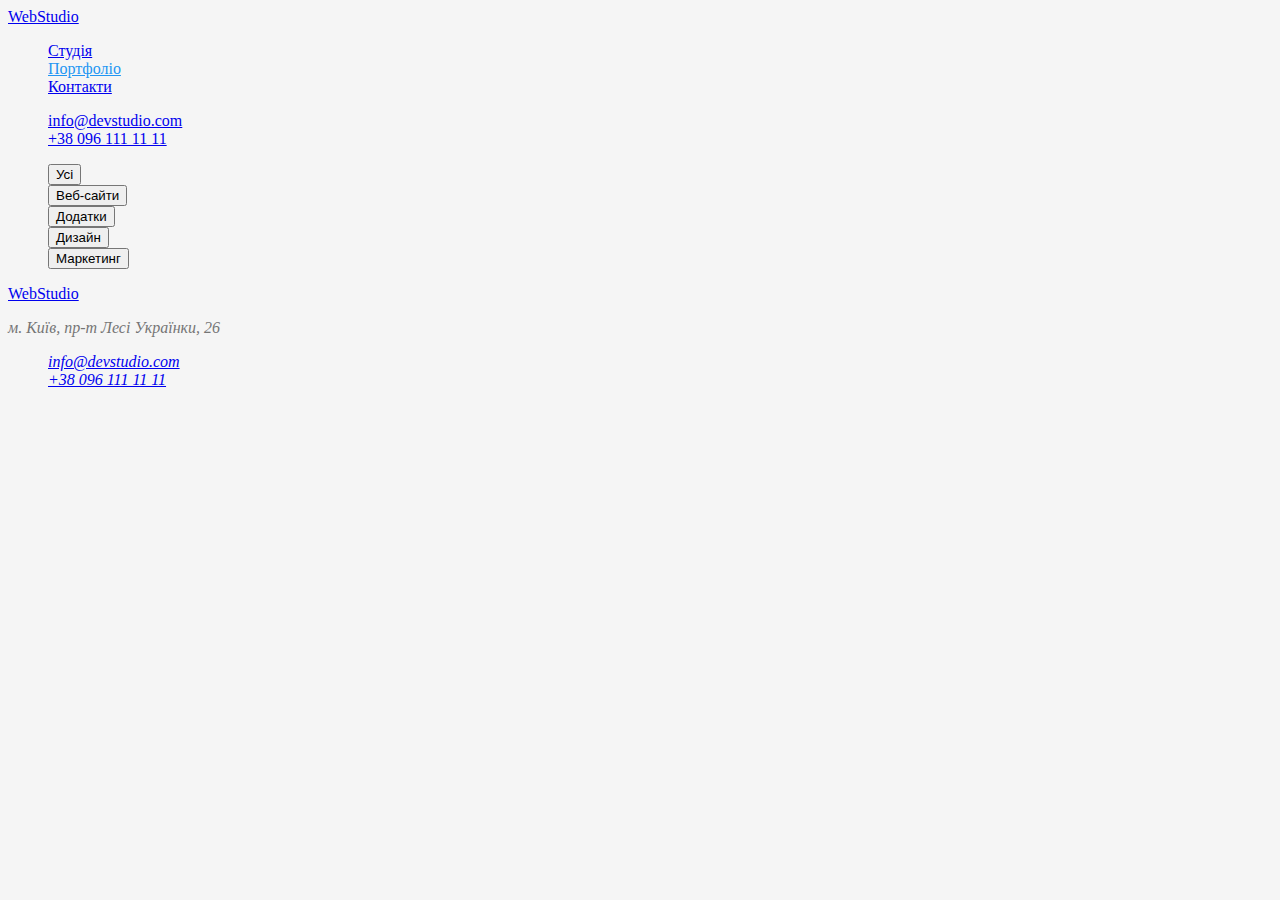
==== portfolio.html @ cb098e6c "разметка фона" ====
<!DOCTYPE html>
<html lang="en">
  <head>
    <meta charset="UTF-8" />
    <meta http-equiv="X-UA-Compatible" content="IE=edge" />
    <meta name="viewport" content="width=device-width, initial-scale=1.0" />
    <title>Document</title>
    <link rel="stylesheet" href="./css/styles.css">
  </head>
  <body>
    <header>
      <nav class="site-nav list">
        <a href="https://vitalii-chu.github.io/homework-1/" class="logo"
          >WebStudio</a
        >
        <ul>
          <li><a href="./index.html">Студія</a></li>
          <li><a href="" class="link-nav current">Портфоліо</a></li>
          <li><a href="/">Контакти</a></li>
        </ul>
      </nav>
      <ul>
        <li>
          <a href="mailto:mailto:info@devstudio.com">info@devstudio.com</a>
        </li>
        <li><a href="tel:+380961111111">+38 096 111 11 11</a></li>
      </ul>
    </header>
    <main>
      <section>
        <ul>
          <li><button type="button">Усі</button></li>
          <li><button type="button">Веб-сайти</button></li>
          <li><button type="button">Додатки</button></li>
          <li><button type="button">Дизайн</button></li>
          <li><button type="button">Маркетинг</button></li>
        </ul>
      </section>
    </main>
    <footer>
      <div>
        <a href="https://vitalii-chu.github.io/homework-1/">WebStudio</a>
        <address>
          <p>м. Київ, пр-т Лесі Українки, 26</p>
          <ul>
            <li>
              <a href="mailto:mailto:info@devstudio.com">info@devstudio.com</a>
            </li>
            <li><a href="tel:+380961111111">+38 096 111 11 11</a></li>
          </ul>
        </address>
      </div>
    </footer>
  </body>
</html>
---- css/styles.css ----
/* основний колір text #212121 */
/* вторинний колір text #757575 */
/* білий #FFFFFF */
/* акцент#2196F3 */
/* лого 000000 */
/* основний фон F5F5F5; */
/* вторинний фон F5F4FA */

:root {
  --primary-text-color: #757575;
  --accent-color: #2196f3;
}

body {
  background-color: #f5f5f5;
  color: #757575;
}

.logo:hover {
  color: #2196f3;
}
/* site nav */

ul {
  list-style: none;
}

.site-nav .link-nav {
  color: #757575;
}

.site-nav .link-nav:hover,
.site-nav .link-nav:focus {
  color: #2196f3;
}

.site-nav .link-nav.current{
    color: #2196f3;
}

.auth-nav .link-auth {
  color: #757575;
}

.auth-nav .link-auth:hover,
.auth-nav .link-auth:focus {
  color: #2196f3;
}

/* hero */

.hero-tittle {
  color: #ffffff;
}

/* section */
.section-tittle {
  color: #212121;
}

/* advantage */

.advantage .tittle {
  color: #212121;
}

/* team */
.team-tittle {
  color: #212121;
}

/* button */

.hero .button {
  background-color: #2196f3;
  color: #ffffff;
  width: 216px;
  height: 50px;
}
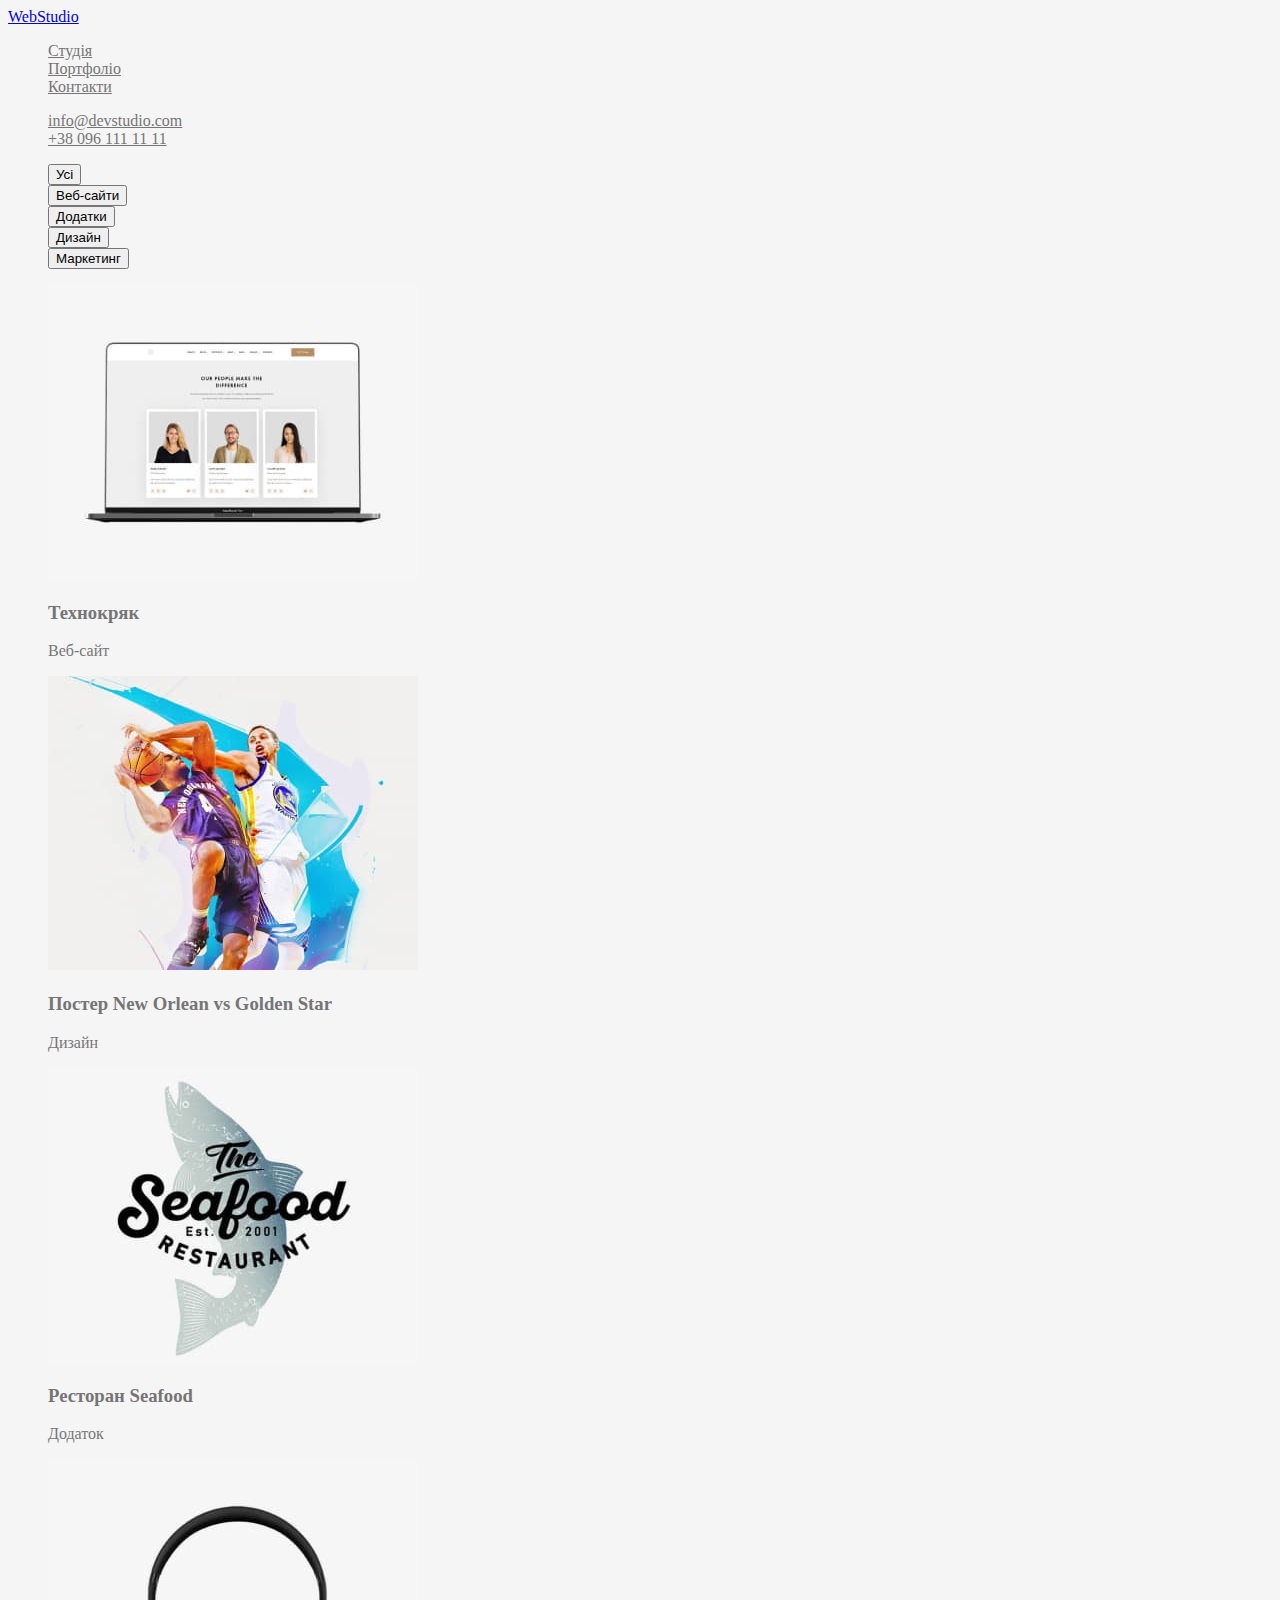
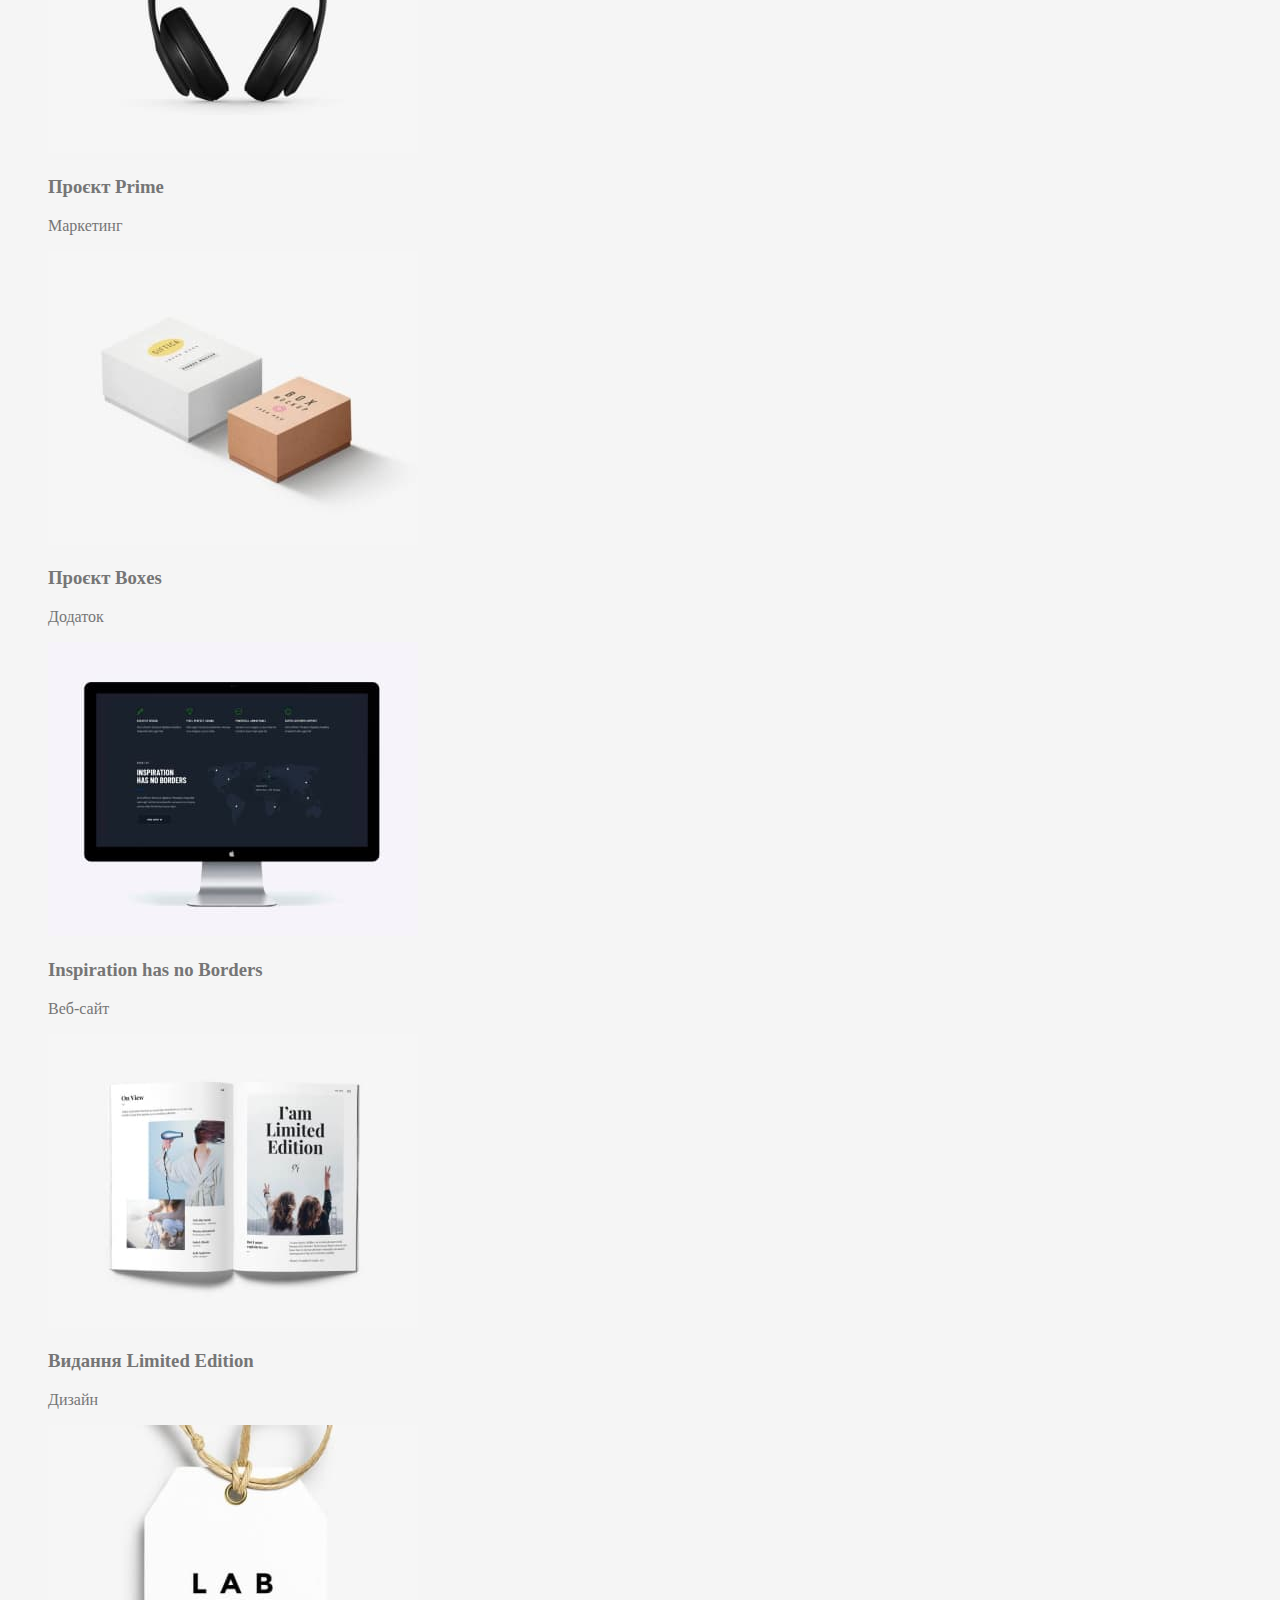
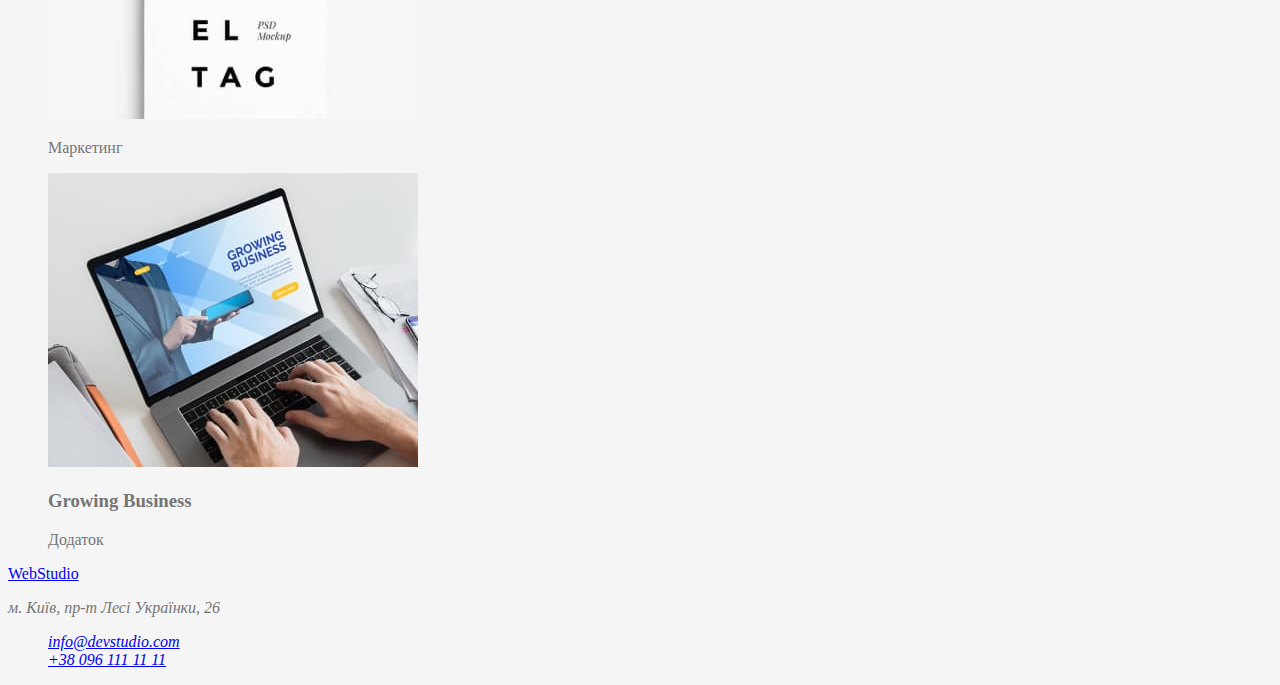
==== commit d26e6d56: "обновление" ====
--- a/portfolio.html
+++ b/portfolio.html
@@ -5,35 +5,129 @@
     <meta http-equiv="X-UA-Compatible" content="IE=edge" />
     <meta name="viewport" content="width=device-width, initial-scale=1.0" />
     <title>Document</title>
-    <link rel="stylesheet" href="./css/styles.css">
+    <link rel="stylesheet" href="./css/styles.css" />
   </head>
   <body>
     <header>
-      <nav class="site-nav list">
+      <nav>
         <a href="https://vitalii-chu.github.io/homework-1/" class="logo"
           >WebStudio</a
         >
-        <ul>
-          <li><a href="./index.html">Студія</a></li>
-          <li><a href="" class="link-nav current">Портфоліо</a></li>
-          <li><a href="/">Контакти</a></li>
+        <ul class="portfolio-nav list">
+          <li><a href="./index.html" class="portfolio-link">Студія</a></li>
+          <li><a href=""class="portfolio-link current">Портфоліо</a></li>
+          <li><a href="/" class="portfolio-link">Контакти </a></li>
         </ul>
       </nav>
-      <ul>
+      <ul class="portfolio-auth list">
         <li>
-          <a href="mailto:mailto:info@devstudio.com">info@devstudio.com</a>
-        </li>
-        <li><a href="tel:+380961111111">+38 096 111 11 11</a></li>
+          <a href="mailto:mailto:info@devstudio.com" class="portfolio-case">info@devstudio.com</a>
+          </li>
+        <li><a href="tel:+380961111111" class="portfolio-case">+38 096 111 11 11</a></li>
       </ul>
     </header>
     <main>
       <section>
+        <ul сclass="button">
+          <li><button type="button" class="button-primary">Усі</button></li>
+          <li><button type="button" class="button-secondary">Веб-сайти</button></li>
+          <li><button type="button" class="button-secondary">Додатки</button></li>
+          <li><button type="button" class="button-secondary">Дизайн</button></li>
+          <li><button type="button" class="button-secondary">Маркетинг</button></li>
+        </ul>
+      </section>
+      <section>
         <ul>
-          <li><button type="button">Усі</button></li>
-          <li><button type="button">Веб-сайти</button></li>
-          <li><button type="button">Додатки</button></li>
-          <li><button type="button">Дизайн</button></li>
-          <li><button type="button">Маркетинг</button></li>
+          <li>
+            <img
+              src="./images/portfolio1.jpg"
+              alt="Технокряк"
+              width="370"
+              height="294"
+            />
+            <h3>Технокряк</h3>
+            <p>Веб-сайт</p>
+          </li>
+          <li>
+            <img
+              src="./images/portfolio2.jpg"
+              alt="Постер"
+              width="370"
+              height="294"
+            />
+            <h3>Постер New Orlean vs Golden Star</h3>
+            <p>Дизайн</p>
+          </li>
+          <li>
+            <img
+              src="./images/portfolio3.jpg"
+              alt="Ресторан"
+              width="370"
+              height="294"
+            />
+            <h3>Ресторан Seafood</h3>
+            <p>Додаток</p>
+          </li>
+          <li>
+            <img
+              src="./images/portfolio4.jpg"
+              alt="Проєкт прайм"
+              width="370"
+              height="294"
+            />
+            <h3>Проєкт Prime</h3>
+            <p>Маркетинг</p>
+          </li>
+          <li>
+            <img
+              src="./images/portfolio5.jpg"
+              alt="Проєкт бокс"
+              width="370"
+              height="294"
+            />
+            <h3>Проєкт Boxes</h3>
+            <p>Додаток</p>
+          </li>
+          <li>
+            <img
+              src="./images/portfolio6.jpg"
+              alt="Натхнення"
+              width="370"
+              height="294"
+            />
+            <h3>Inspiration has no Borders</h3>
+            <p>Веб-сайт</p>
+          </li>
+          <li>
+            <img
+              src="./images/portfolio7.jpg"
+              alt="Видання"
+              width="370"
+              height="294"
+            />
+            <h3>Видання Limited Edition</h3>
+            <p>Дизайн</p>
+          </li>
+          <li>
+            <img
+              src="./images/portfolio8.jpg"
+              alt="Проєкт лаб"
+              width="370"
+              height="294"
+            />
+            <h3Проєкт LAB></h3>
+            <p>Маркетинг</p>
+          </li>
+          <li>
+            <img
+              src="./images/portfolio9.jpg"
+              alt="Зростання бізнесу"
+              width="370"
+              height="294"
+            />
+            <h3>Growing Business</h3>
+            <p>Додаток</p>
+          </li>
         </ul>
       </section>
     </main>
--- a/css/styles.css
+++ b/css/styles.css
@@ -10,7 +10,7 @@
   --primary-text-color: #757575;
   --accent-color: #2196f3;
 }
-
+/* основна сторінка */
 body {
   background-color: #f5f5f5;
   color: #757575;
@@ -77,3 +77,28 @@
   width: 216px;
   height: 50px;
 }
+
+
+/* сторінка портфоліо */
+
+
+/* portfolio nav */
+
+.portfolio-nav .portfolio-link{
+  color: #757575;
+}
+
+.portfolio-nav .portfolio-link:hover,
+.portfolio-nav .portfolio-link:focus{
+color: #2196f3;
+}
+
+.portfolio-auth .portfolio-case{
+  color: #757575;
+}
+
+.portfolio-auth .portfolio-case:hover,
+.portfolio-auth .portfolio-case:focus{
+  color: #2196f3;
+}
+
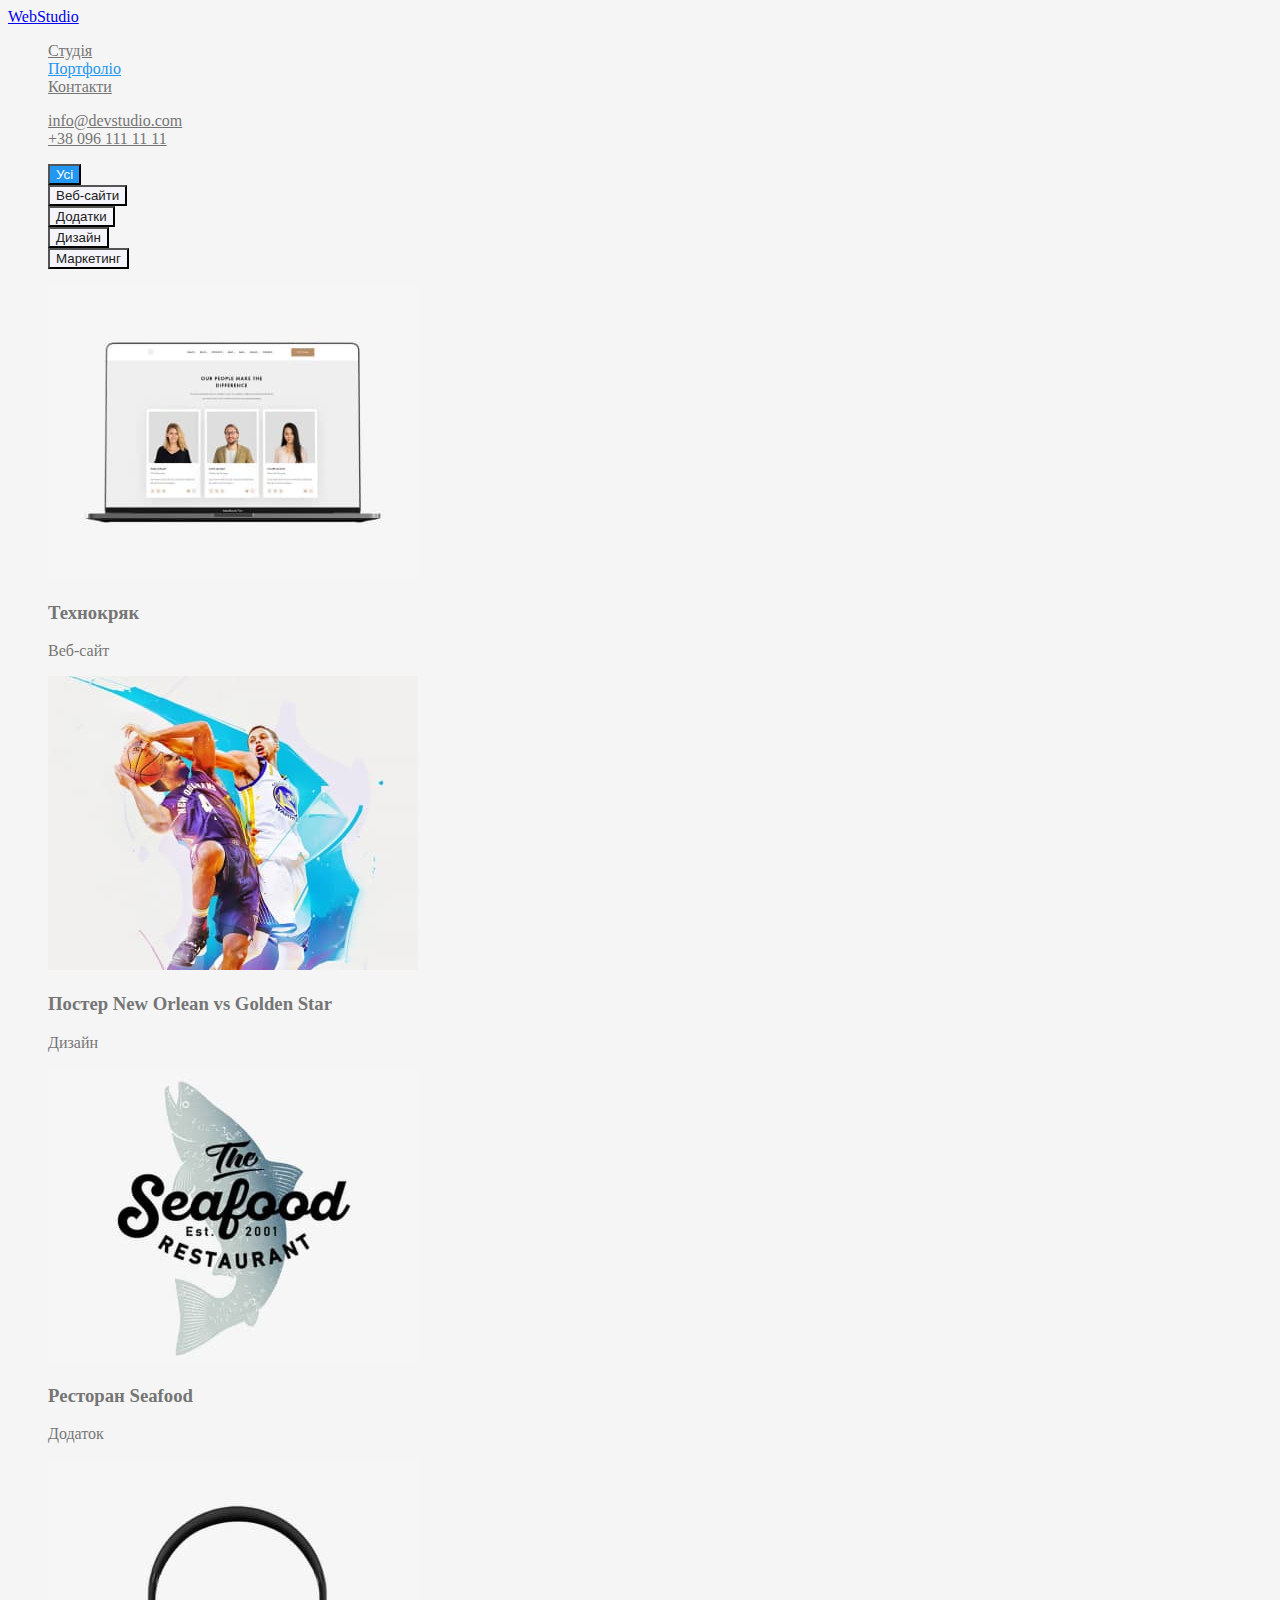
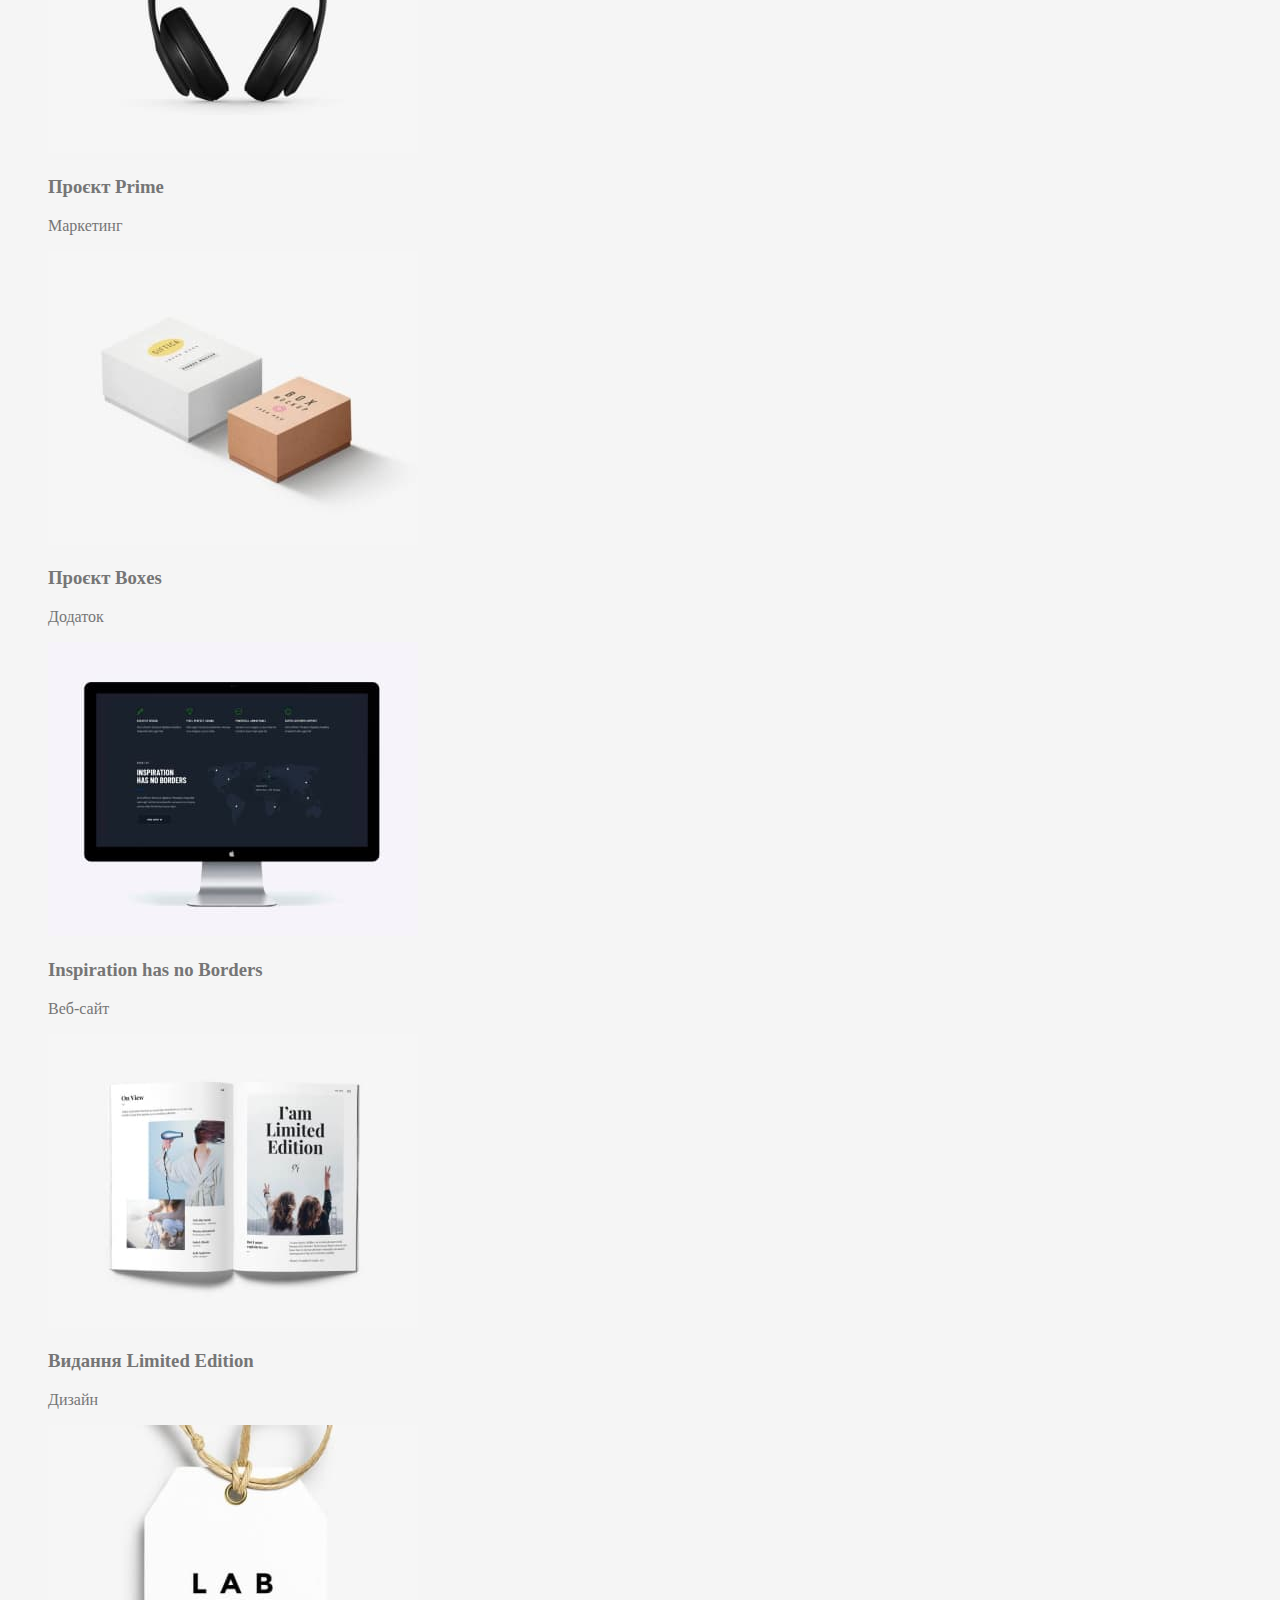
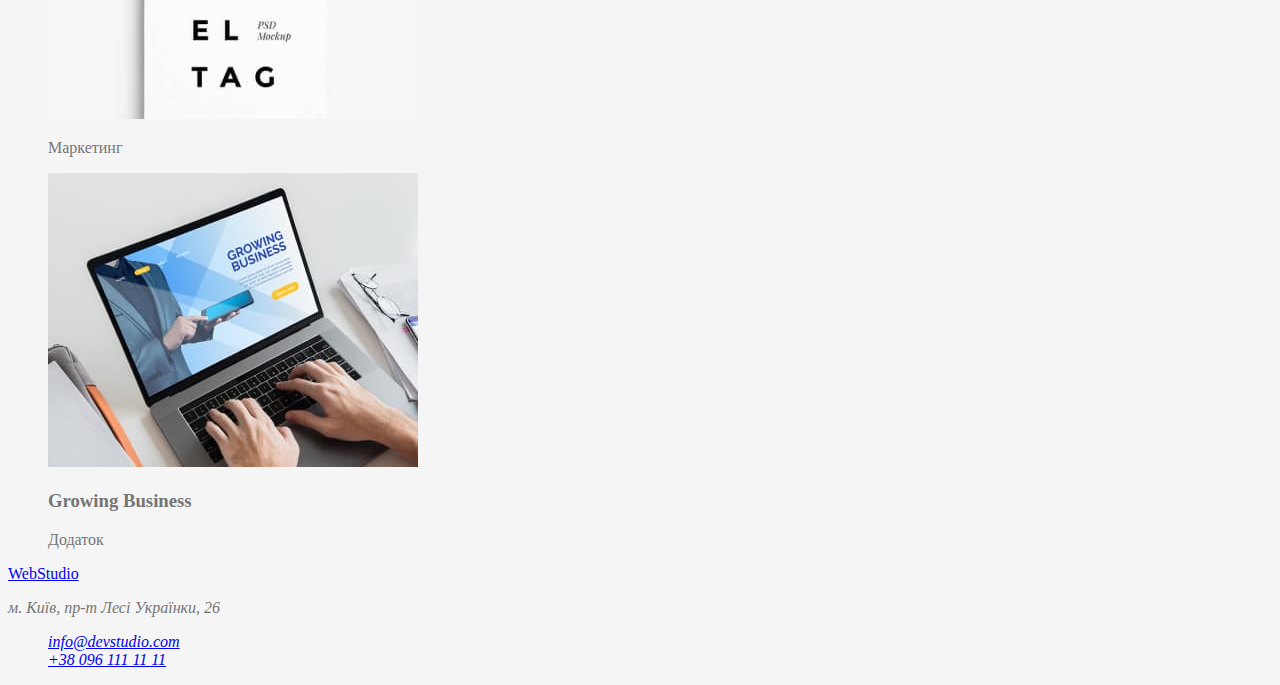
==== commit e981ef6e: "обновление" ====
--- a/portfolio.html
+++ b/portfolio.html
@@ -28,7 +28,7 @@
     </header>
     <main>
       <section>
-        <ul сclass="button">
+        <ul class="button">
           <li><button type="button" class="button-primary">Усі</button></li>
           <li><button type="button" class="button-secondary">Веб-сайти</button></li>
           <li><button type="button" class="button-secondary">Додатки</button></li>
--- a/css/styles.css
+++ b/css/styles.css
@@ -34,8 +34,8 @@
   color: #2196f3;
 }
 
-.site-nav .link-nav.current{
-    color: #2196f3;
+.site-nav .link-nav.current {
+  color: #2196f3;
 }
 
 .auth-nav .link-auth {
@@ -78,27 +78,54 @@
   height: 50px;
 }
 
-
 /* сторінка портфоліо */
-
 
 /* portfolio nav */
 
-.portfolio-nav .portfolio-link{
+.logo:hover {
+  color: #2196f3;
+}
+.portfolio-nav .portfolio-link {
   color: #757575;
 }
 
 .portfolio-nav .portfolio-link:hover,
-.portfolio-nav .portfolio-link:focus{
-color: #2196f3;
+.portfolio-nav .portfolio-link:focus {
+  color: #2196f3;
 }
 
-.portfolio-auth .portfolio-case{
+.portfolio-auth .portfolio-case {
   color: #757575;
 }
 
 .portfolio-auth .portfolio-case:hover,
-.portfolio-auth .portfolio-case:focus{
+.portfolio-auth .portfolio-case:focus {
   color: #2196f3;
 }
 
+.portfolio-nav .portfolio-link.current{
+  color: #2196f3
+}
+/* button */
+.button {
+  
+}
+
+.button-primary {
+  background-color: #2196f3;
+  color: #ffffff;
+}
+
+.button-primary:hover,
+.button-primary:focus{
+  color: #188ce8;
+}
+
+.button-secondary{
+   background-color:#F5F4FA;
+   color: #212121;
+}
+.button-secondary:hover,
+.button-secondary:focus {
+  color: #2196f3;;
+}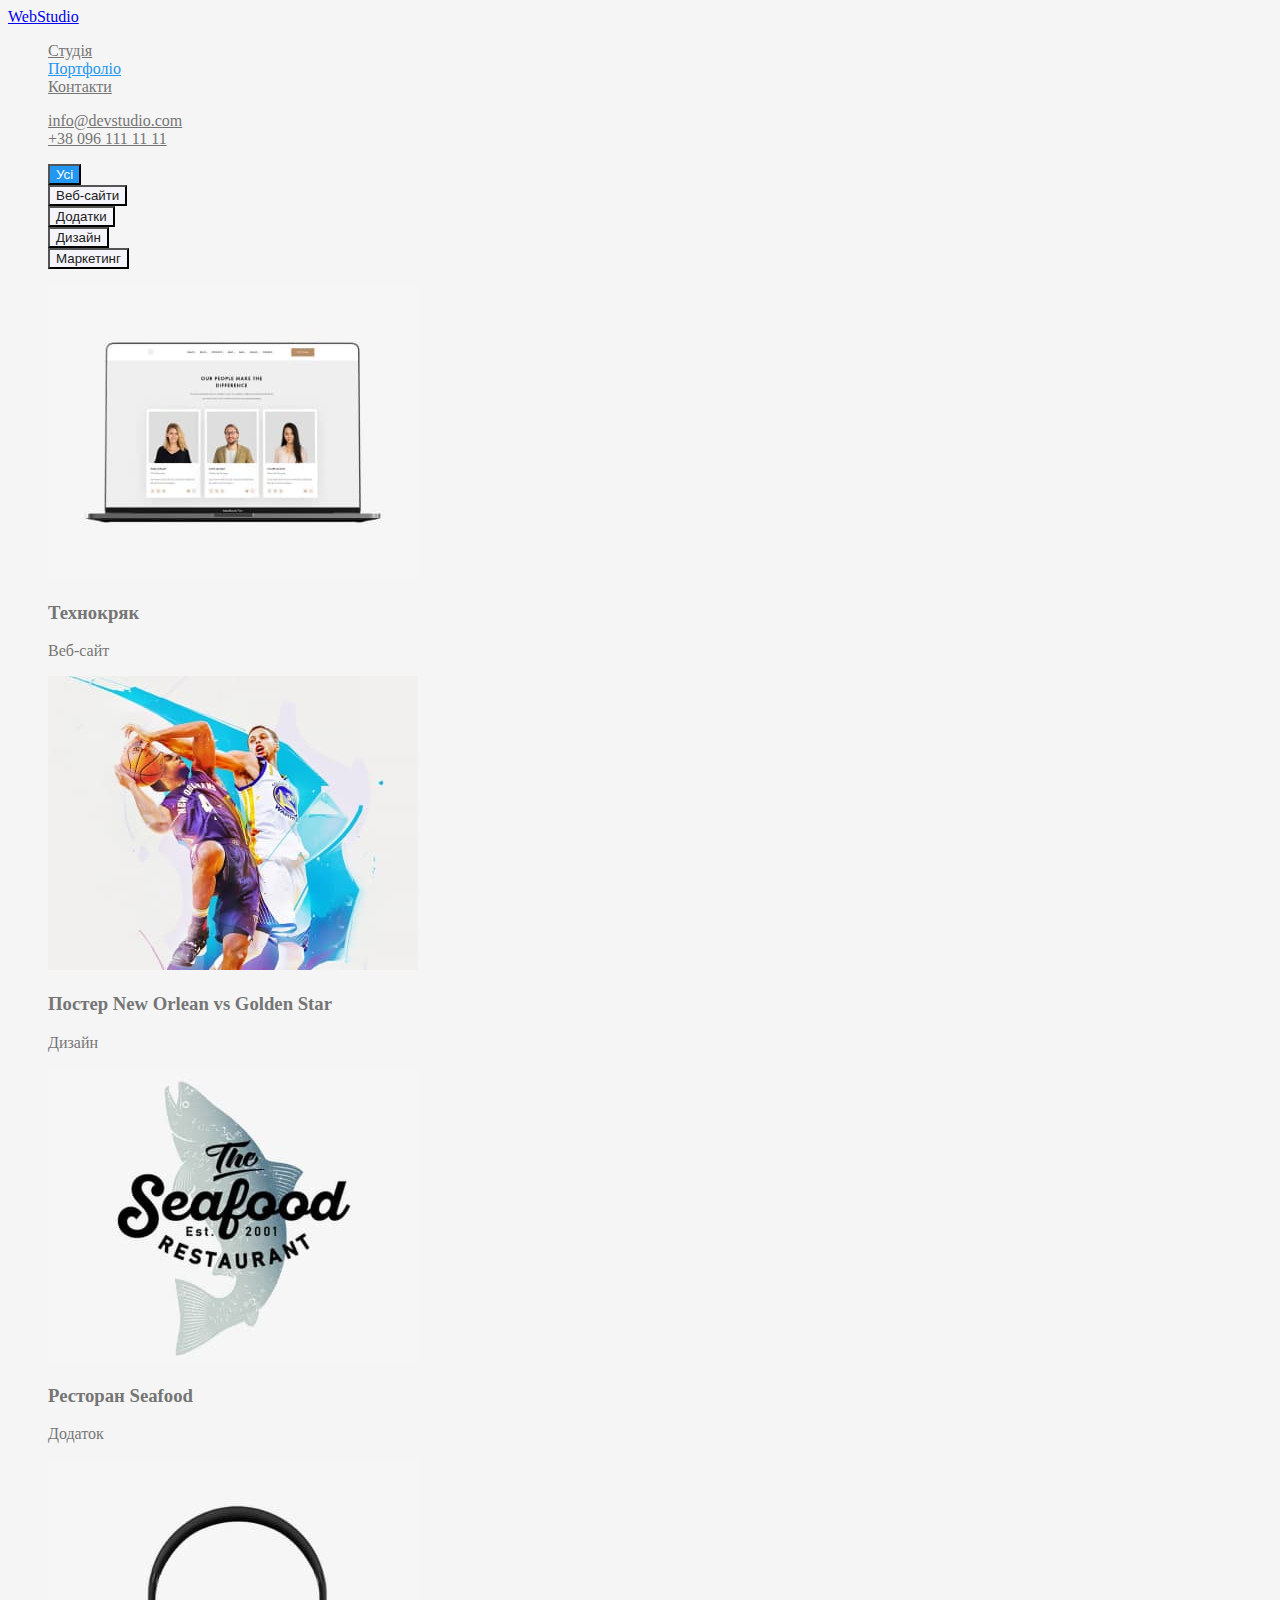
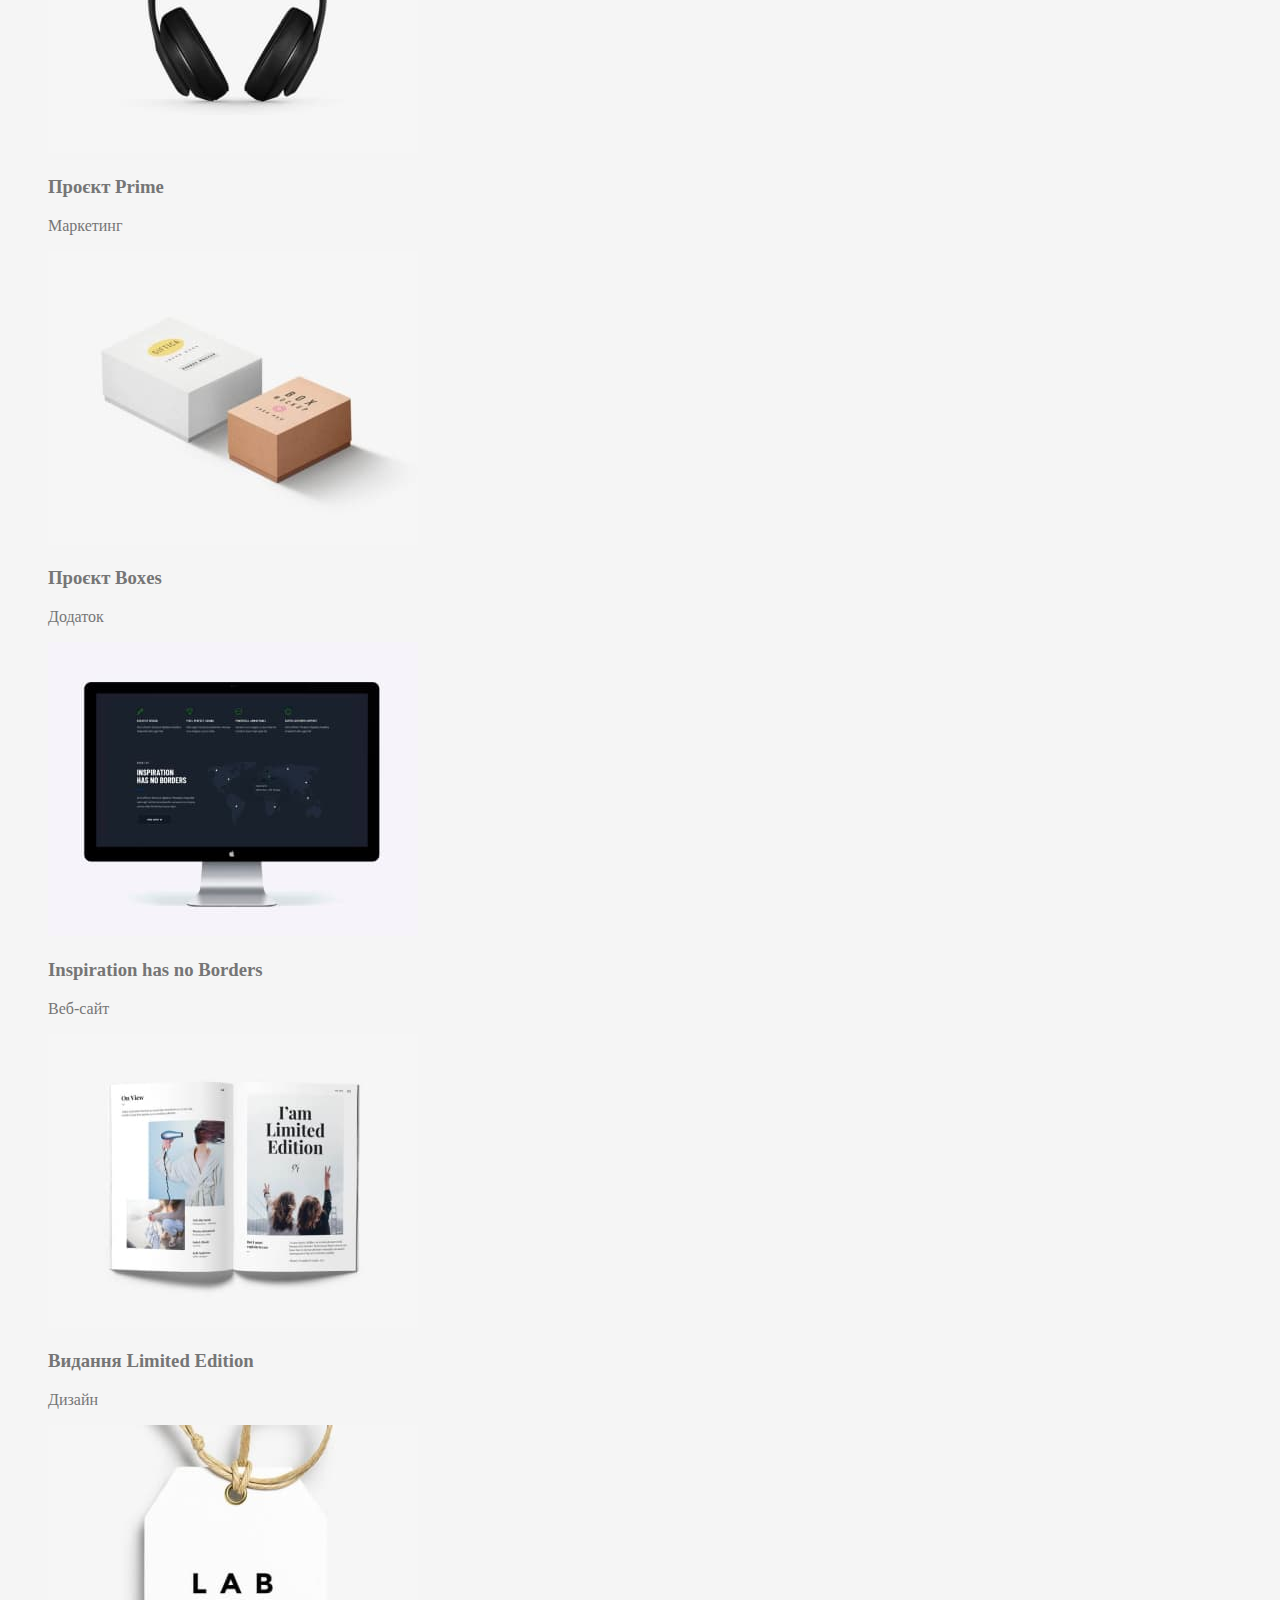
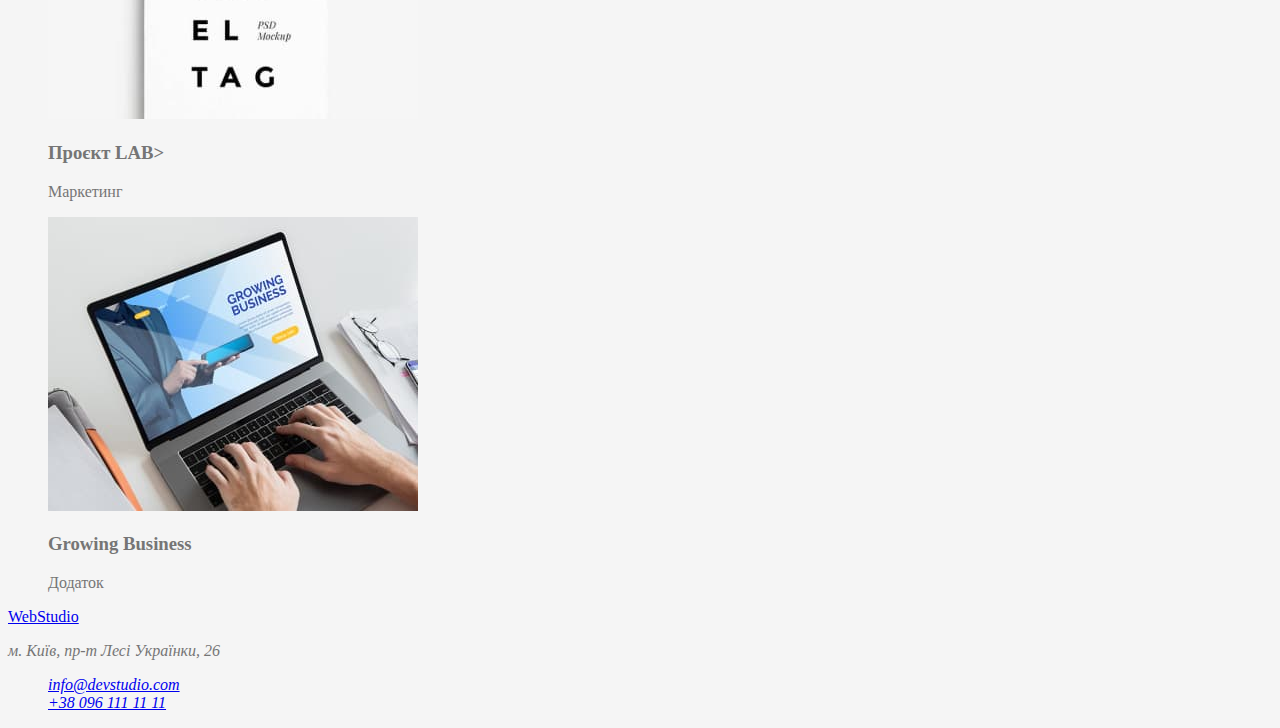
==== commit fd21c379: "обновление" ====
--- a/portfolio.html
+++ b/portfolio.html
@@ -15,7 +15,7 @@
         >
         <ul class="portfolio-nav list">
           <li><a href="./index.html" class="portfolio-link">Студія</a></li>
-          <li><a href=""class="portfolio-link current">Портфоліо</a></li>
+          <li><a href="/" class="portfolio-link current">Портфоліо</a></li>
           <li><a href="/" class="portfolio-link">Контакти </a></li>
         </ul>
       </nav>
@@ -115,7 +115,7 @@
               width="370"
               height="294"
             />
-            <h3Проєкт LAB></h3>
+            <h3>Проєкт LAB></h3>
             <p>Маркетинг</p>
           </li>
           <li>
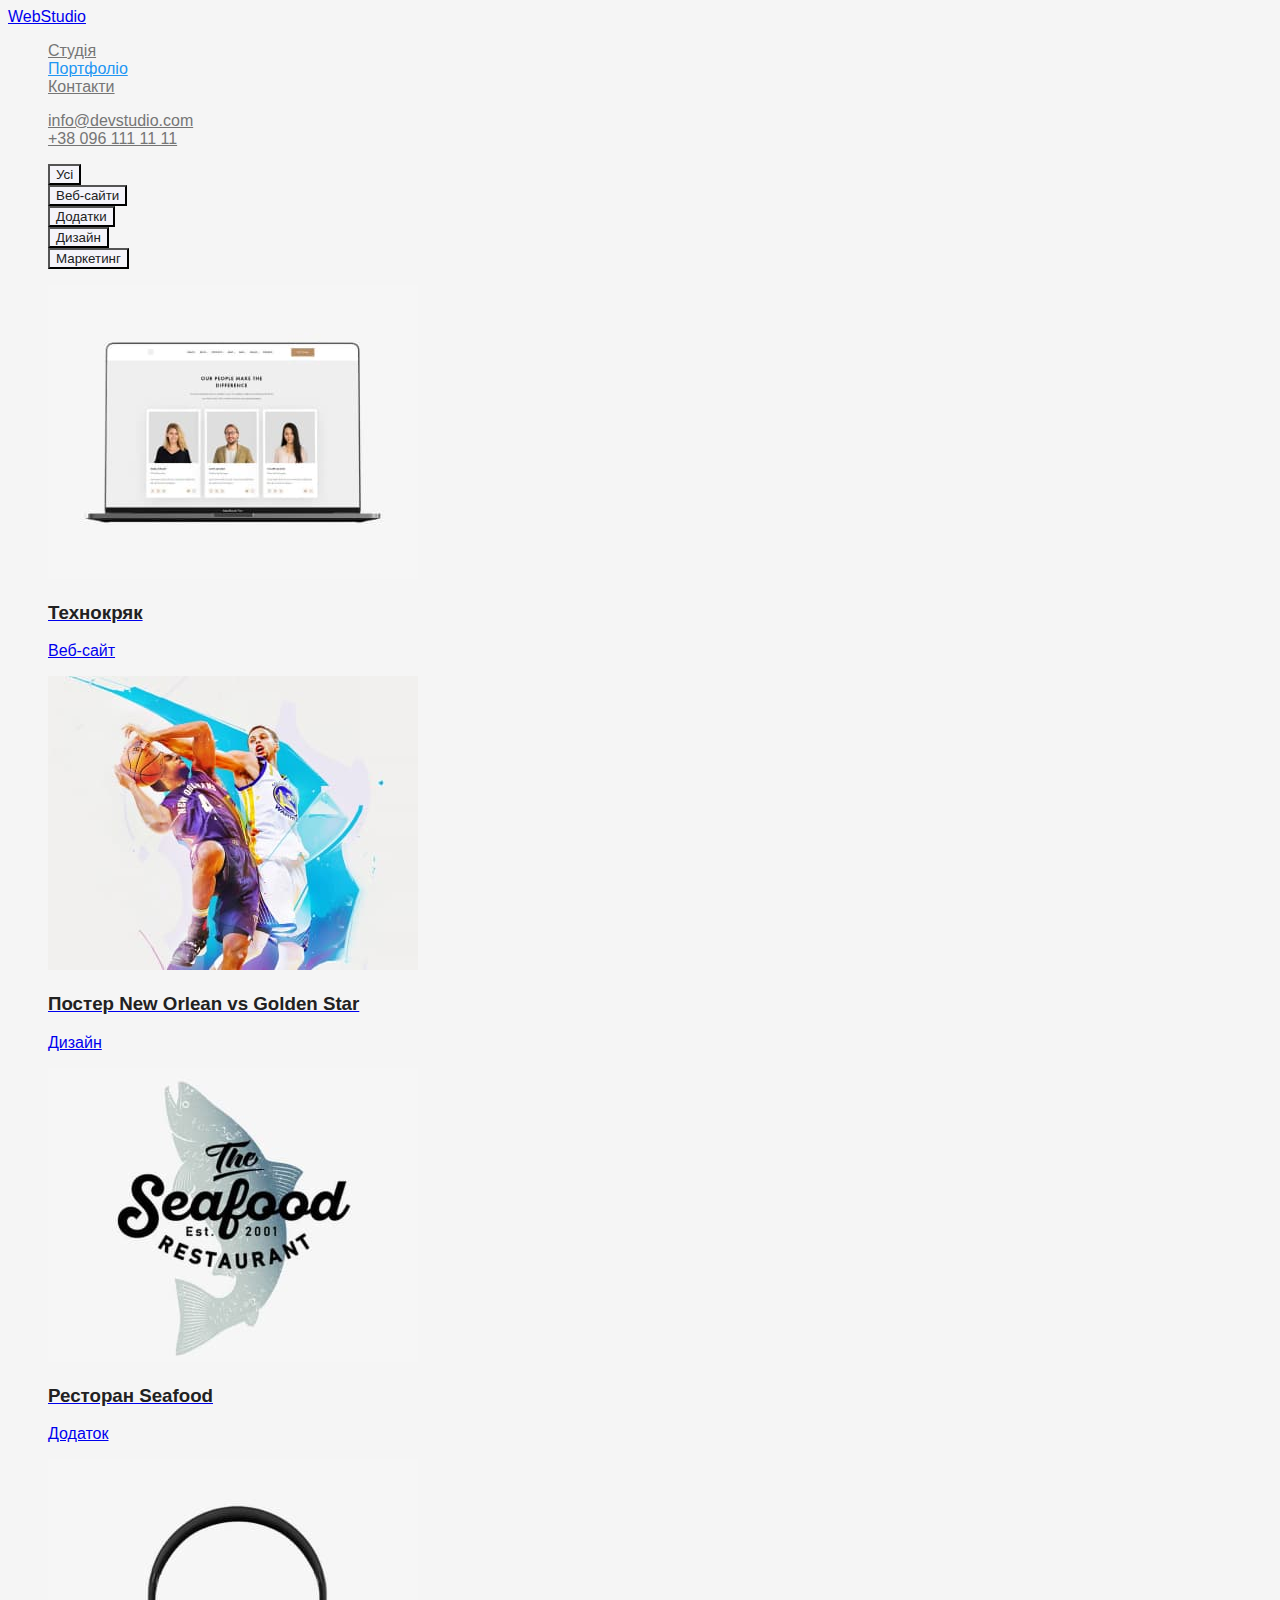
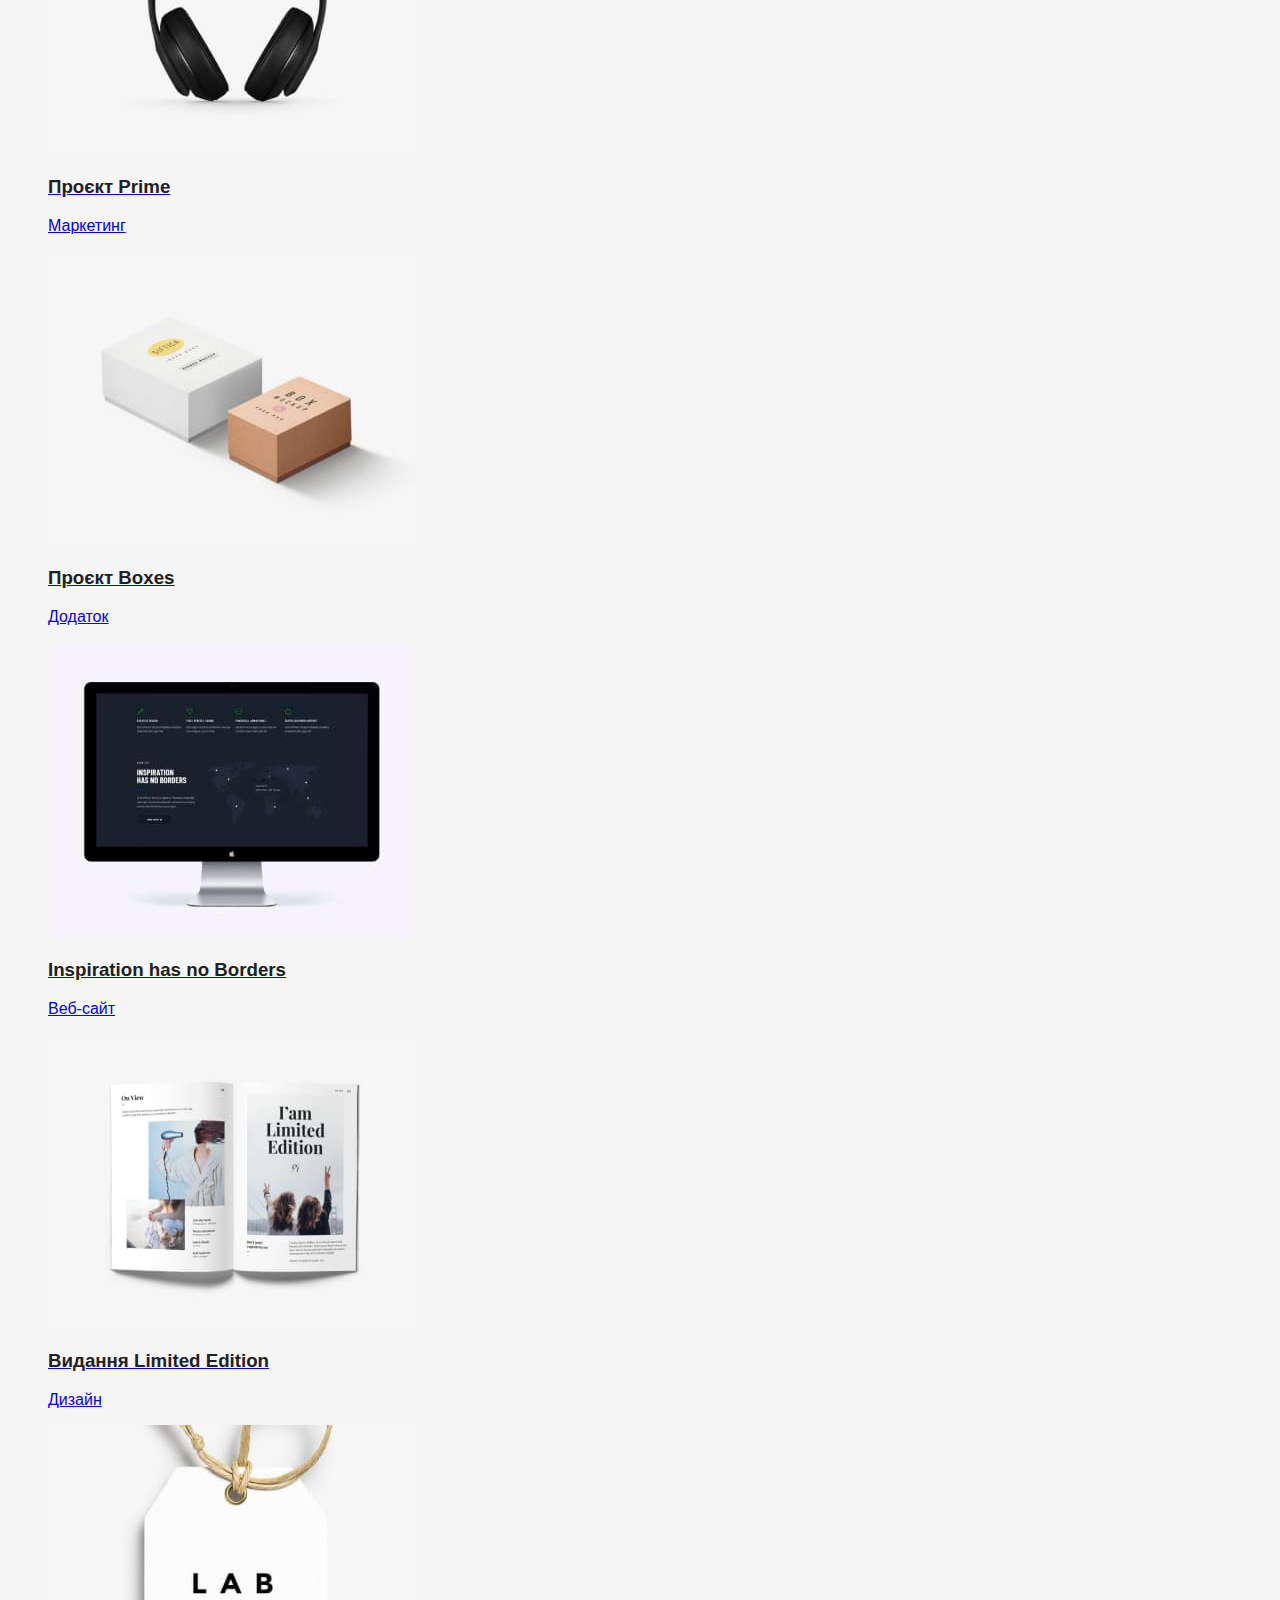
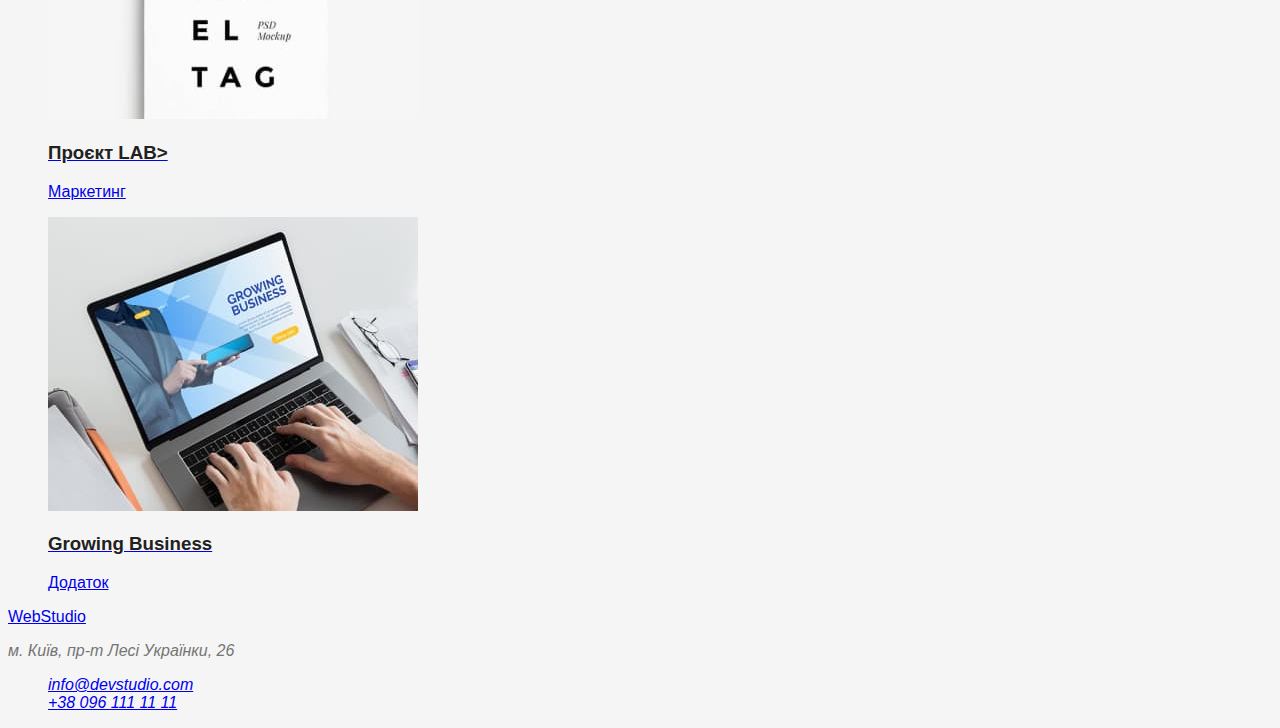
==== commit a0f8a32e: "обновление" ====
--- a/portfolio.html
+++ b/portfolio.html
@@ -1,5 +1,5 @@
 <!DOCTYPE html>
-<html lang="en">
+<html lang="uk">
   <head>
     <meta charset="UTF-8" />
     <meta http-equiv="X-UA-Compatible" content="IE=edge" />
@@ -29,111 +29,127 @@
     <main>
       <section>
         <ul class="button">
-          <li><button type="button" class="button-primary">Усі</button></li>
+          <li><button type="button" class="button-secondary">Усі</button></li>
           <li><button type="button" class="button-secondary">Веб-сайти</button></li>
           <li><button type="button" class="button-secondary">Додатки</button></li>
           <li><button type="button" class="button-secondary">Дизайн</button></li>
           <li><button type="button" class="button-secondary">Маркетинг</button></li>
         </ul>
-      </section>
-      <section>
-        <ul>
+        <ul class="portfolio">
           <li>
+            <a href="/">
             <img
               src="./images/portfolio1.jpg"
               alt="Технокряк"
               width="370"
               height="294"
             />
-            <h3>Технокряк</h3>
+            <h3 class="portfolio-tittle">Технокряк</h3>
             <p>Веб-сайт</p>
+          </a>
           </li>
           <li>
+            <a href="/">
             <img
               src="./images/portfolio2.jpg"
               alt="Постер"
               width="370"
               height="294"
             />
-            <h3>Постер New Orlean vs Golden Star</h3>
+            <h3 class="portfolio-tittle">Постер New Orlean vs Golden Star</h3>
             <p>Дизайн</p>
+          </a>
           </li>
           <li>
+            <a href="/">
             <img
               src="./images/portfolio3.jpg"
               alt="Ресторан"
               width="370"
               height="294"
             />
-            <h3>Ресторан Seafood</h3>
+            <h3 class="portfolio-tittle">Ресторан Seafood</h3>
             <p>Додаток</p>
+          </a>
           </li>
           <li>
+            <a href="/">
             <img
               src="./images/portfolio4.jpg"
               alt="Проєкт прайм"
               width="370"
               height="294"
             />
-            <h3>Проєкт Prime</h3>
+            <h3 class="portfolio-tittle">Проєкт Prime</h3>
             <p>Маркетинг</p>
+          </a>
           </li>
           <li>
+            <a href="/">
             <img
               src="./images/portfolio5.jpg"
               alt="Проєкт бокс"
               width="370"
               height="294"
             />
-            <h3>Проєкт Boxes</h3>
+            <h3 class="portfolio-tittle">Проєкт Boxes</h3>
             <p>Додаток</p>
+          </a>
           </li>
           <li>
+            <a href="/">
             <img
               src="./images/portfolio6.jpg"
               alt="Натхнення"
               width="370"
               height="294"
             />
-            <h3>Inspiration has no Borders</h3>
+            <h3 class="portfolio-tittle">Inspiration has no Borders</h3>
             <p>Веб-сайт</p>
+          </a>
           </li>
           <li>
+            <a href="/">
             <img
               src="./images/portfolio7.jpg"
               alt="Видання"
               width="370"
               height="294"
             />
-            <h3>Видання Limited Edition</h3>
+            <h3 class="portfolio-tittle">Видання Limited Edition</h3>
             <p>Дизайн</p>
+          </a>
           </li>
           <li>
+            <a href="/">
             <img
               src="./images/portfolio8.jpg"
               alt="Проєкт лаб"
               width="370"
               height="294"
             />
-            <h3>Проєкт LAB></h3>
+            <h3 class="portfolio-tittle">Проєкт LAB></h3>
             <p>Маркетинг</p>
+          </a>
           </li>
           <li>
+            <a href="/">
             <img
               src="./images/portfolio9.jpg"
               alt="Зростання бізнесу"
               width="370"
               height="294"
             />
-            <h3>Growing Business</h3>
+            <h3 class="portfolio-tittle">Growing Business</h3>
             <p>Додаток</p>
+          </a>
           </li>
         </ul>
       </section>
     </main>
     <footer>
       <div>
-        <a href="https://vitalii-chu.github.io/homework-1/">WebStudio</a>
+        <a href="https://vitalii-chu.github.io/homework-1/" class="logo">WebStudio</a>
         <address>
           <p>м. Київ, пр-т Лесі Українки, 26</p>
           <ul>
--- a/css/styles.css
+++ b/css/styles.css
@@ -7,15 +7,17 @@
 /* вторинний фон F5F4FA */
 
 :root {
-  --primary-text-color: #757575;
-  --accent-color: #2196f3;
+  --primary-text-color:#757575;
+  --accent-color:#2196f3;
 }
-/* основна сторінка */
 body {
   background-color: #f5f5f5;
   color: #757575;
+  font-family:Roboto, sans-serif;
 }
 
+
+/* основна сторінка */
 .logo:hover {
   color: #2196f3;
 }
@@ -78,6 +80,10 @@
   height: 50px;
 }
 
+.hero .button:hover,
+.hero .button:focus{
+  color: #188ce8;
+}
 /* сторінка портфоліо */
 
 /* portfolio nav */
@@ -111,15 +117,6 @@
   
 }
 
-.button-primary {
-  background-color: #2196f3;
-  color: #ffffff;
-}
-
-.button-primary:hover,
-.button-primary:focus{
-  color: #188ce8;
-}
 
 .button-secondary{
    background-color:#F5F4FA;
@@ -127,5 +124,11 @@
 }
 .button-secondary:hover,
 .button-secondary:focus {
-  color: #2196f3;;
+  color: #F5F4FA;
+  background-color: #2196f3;
+}
+/* portfolio */
+
+.portfolio-tittle{
+  color:#212121;
 }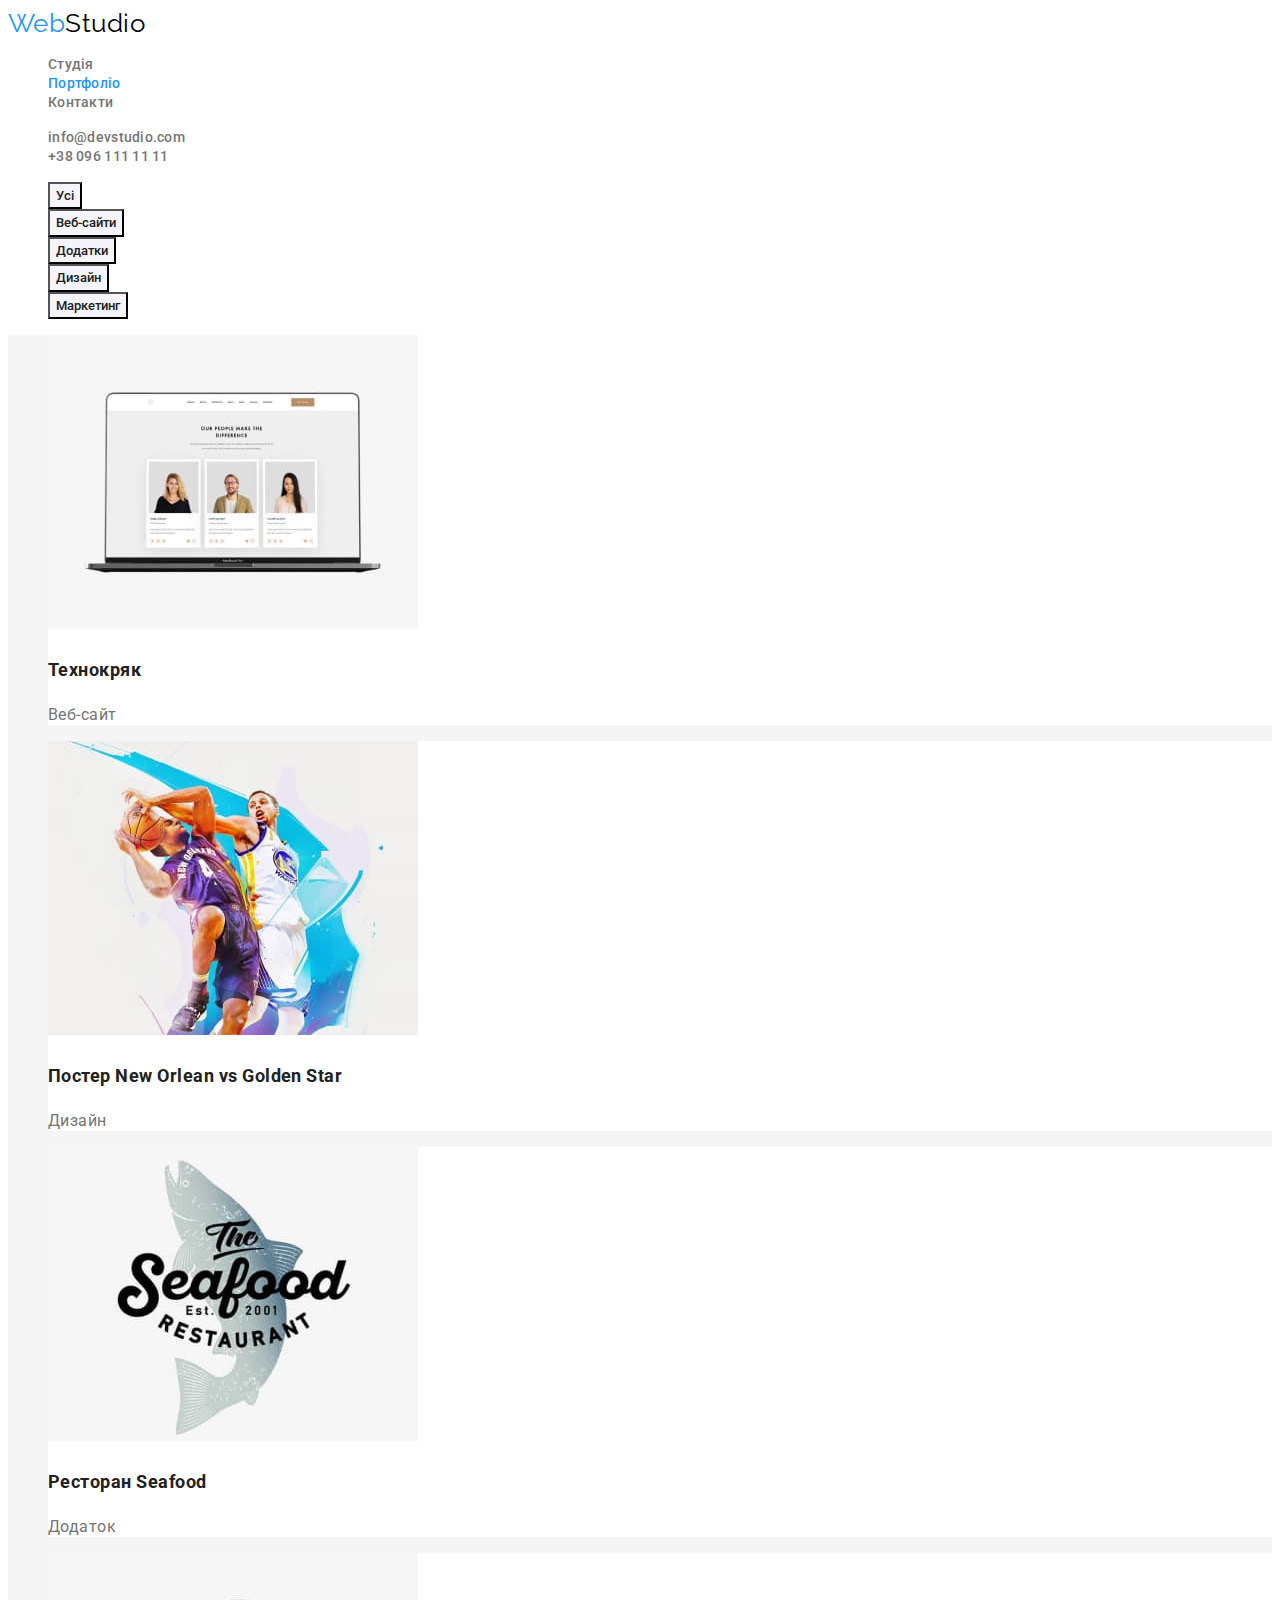
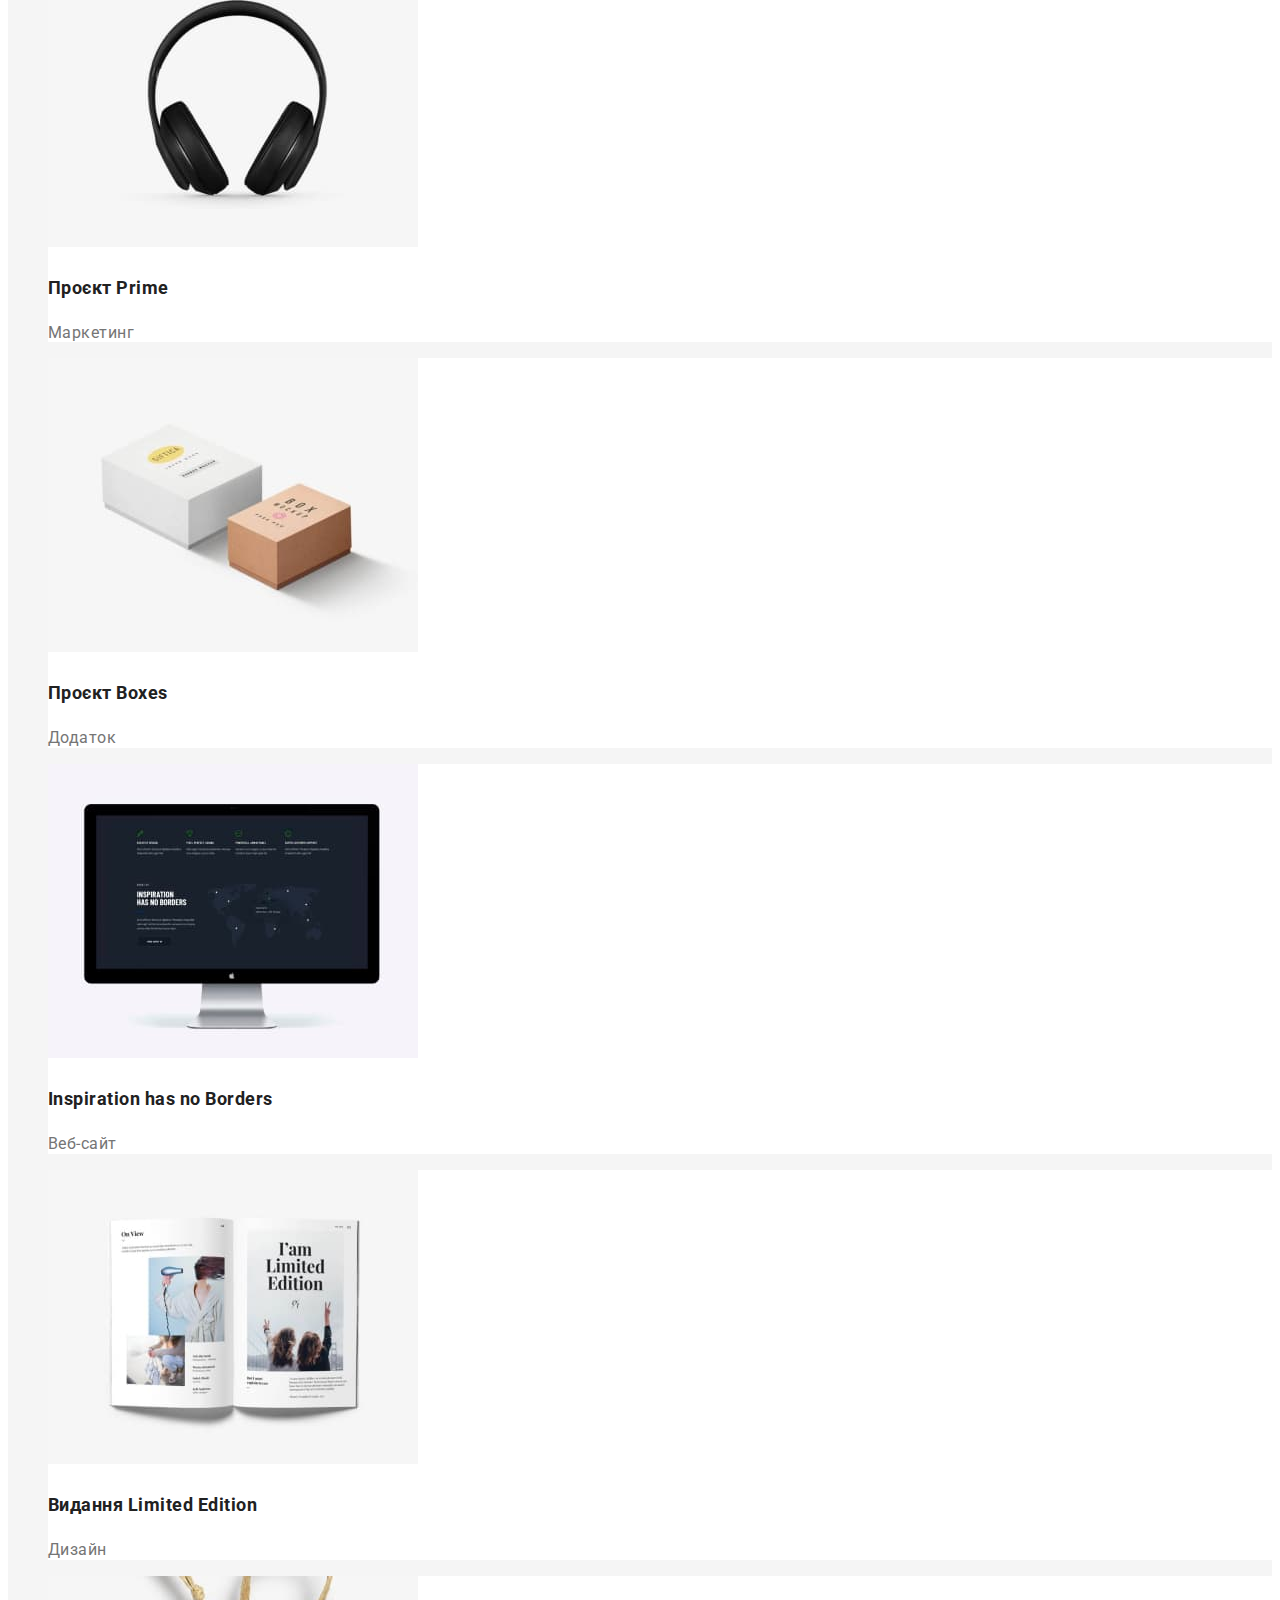
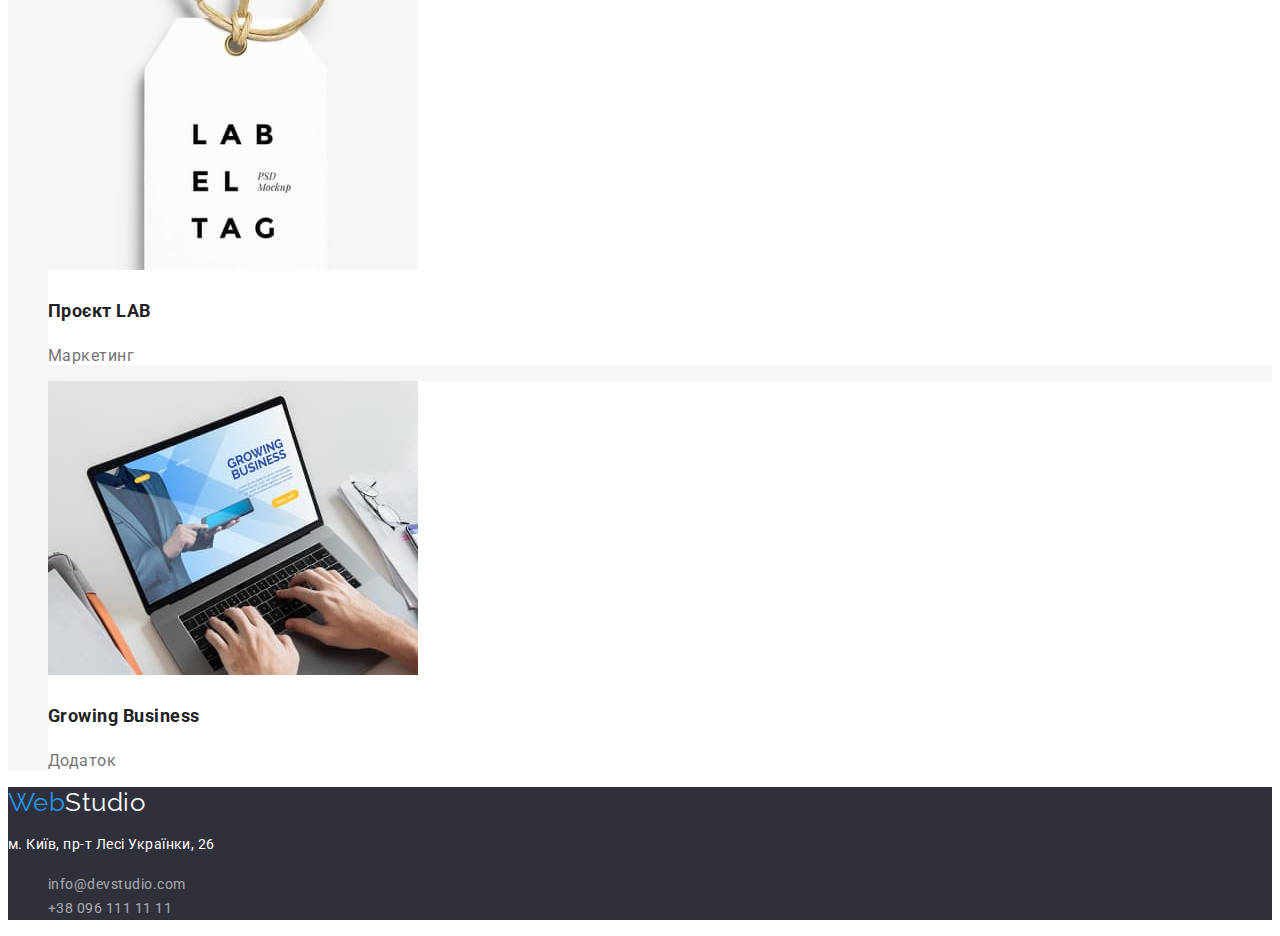
==== commit 5561b8e8: "Виконане дз" ====
--- a/portfolio.html
+++ b/portfolio.html
@@ -5,13 +5,20 @@
     <meta http-equiv="X-UA-Compatible" content="IE=edge" />
     <meta name="viewport" content="width=device-width, initial-scale=1.0" />
     <title>Document</title>
+    <link rel="preconnect" href="https://fonts.googleapis.com" />
+    <link rel="preconnect" href="https://fonts.gstatic.com" crossorigin />
+    <link rel="preconnect" href="https://fonts.gstatic.com" crossorigin />
+    <link
+      href="https://fonts.googleapis.com/css2?family=Raleway:wght@700&family=Roboto:wght@400;500;700;900&display=swap"
+      rel="stylesheet"
+    />
     <link rel="stylesheet" href="./css/styles.css" />
   </head>
   <body>
     <header>
       <nav>
-        <a href="https://vitalii-chu.github.io/homework-1/" class="logo"
-          >WebStudio</a
+        <a href="./index.html" class="logo"
+          >Web<span class="logo-color">Studio</span></a
         >
         <ul class="portfolio-nav list">
           <li><a href="./index.html" class="portfolio-link">Студія</a></li>
@@ -21,142 +28,164 @@
       </nav>
       <ul class="portfolio-auth list">
         <li>
-          <a href="mailto:mailto:info@devstudio.com" class="portfolio-case">info@devstudio.com</a>
-          </li>
-        <li><a href="tel:+380961111111" class="portfolio-case">+38 096 111 11 11</a></li>
+          <a href="mailto:mailto:info@devstudio.com" class="portfolio-case"
+            >info@devstudio.com</a
+          >
+        </li>
+        <li>
+          <a href="tel:+380961111111" class="portfolio-case"
+            >+38 096 111 11 11</a
+          >
+        </li>
       </ul>
     </header>
     <main>
       <section>
         <ul class="button">
           <li><button type="button" class="button-secondary">Усі</button></li>
-          <li><button type="button" class="button-secondary">Веб-сайти</button></li>
-          <li><button type="button" class="button-secondary">Додатки</button></li>
-          <li><button type="button" class="button-secondary">Дизайн</button></li>
-          <li><button type="button" class="button-secondary">Маркетинг</button></li>
+          <li>
+            <button type="button" class="button-secondary">Веб-сайти</button>
+          </li>
+          <li>
+            <button type="button" class="button-secondary">Додатки</button>
+          </li>
+          <li>
+            <button type="button" class="button-secondary">Дизайн</button>
+          </li>
+          <li>
+            <button type="button" class="button-secondary">Маркетинг</button>
+          </li>
         </ul>
         <ul class="portfolio">
-          <li>
-            <a href="/">
-            <img
-              src="./images/portfolio1.jpg"
-              alt="Технокряк"
-              width="370"
-              height="294"
-            />
-            <h3 class="portfolio-tittle">Технокряк</h3>
-            <p>Веб-сайт</p>
-          </a>
+          <li class="portfolio-pic">
+            <a href="/" class="link-pic">
+              <img
+                src="./images/portfolio1.jpg"
+                alt="Технокряк"
+                width="370"
+                height="294"
+              />
+              <h3 class="portfolio-tittle">Технокряк</h3>
+              <p>Веб-сайт</p>
+            </a>
           </li>
-          <li>
-            <a href="/">
-            <img
-              src="./images/portfolio2.jpg"
-              alt="Постер"
-              width="370"
-              height="294"
-            />
-            <h3 class="portfolio-tittle">Постер New Orlean vs Golden Star</h3>
-            <p>Дизайн</p>
-          </a>
+          <li class="portfolio-pic">
+            <a href="/" class="link-pic">
+              <img
+                src="./images/portfolio2.jpg"
+                alt="Постер"
+                width="370"
+                height="294"
+              />
+              <h3 class="portfolio-tittle">Постер New Orlean vs Golden Star</h3>
+              <p>Дизайн</p>
+            </a>
           </li>
-          <li>
-            <a href="/">
-            <img
-              src="./images/portfolio3.jpg"
-              alt="Ресторан"
-              width="370"
-              height="294"
-            />
-            <h3 class="portfolio-tittle">Ресторан Seafood</h3>
-            <p>Додаток</p>
-          </a>
+          <li class="portfolio-pic">
+            <a href="/" class="link-pic">
+              <img
+                src="./images/portfolio3.jpg"
+                alt="Ресторан"
+                width="370"
+                height="294"
+              />
+              <h3 class="portfolio-tittle">Ресторан Seafood</h3>
+              <p>Додаток</p>
+            </a>
           </li>
-          <li>
-            <a href="/">
-            <img
-              src="./images/portfolio4.jpg"
-              alt="Проєкт прайм"
-              width="370"
-              height="294"
-            />
-            <h3 class="portfolio-tittle">Проєкт Prime</h3>
-            <p>Маркетинг</p>
-          </a>
+          <li class="portfolio-pic">
+            <a href="/" class="link-pic">
+              <img
+                src="./images/portfolio4.jpg"
+                alt="Проєкт прайм"
+                width="370"
+                height="294"
+              />
+              <h3 class="portfolio-tittle">Проєкт Prime</h3>
+              <p>Маркетинг</p>
+            </a>
           </li>
-          <li>
-            <a href="/">
-            <img
-              src="./images/portfolio5.jpg"
-              alt="Проєкт бокс"
-              width="370"
-              height="294"
-            />
-            <h3 class="portfolio-tittle">Проєкт Boxes</h3>
-            <p>Додаток</p>
-          </a>
+          <li class="portfolio-pic">
+            <a href="/" class="link-pic">
+              <img
+                src="./images/portfolio5.jpg"
+                alt="Проєкт бокс"
+                width="370"
+                height="294"
+              />
+              <h3 class="portfolio-tittle">Проєкт Boxes</h3>
+              <p>Додаток</p>
+            </a>
           </li>
-          <li>
-            <a href="/">
-            <img
-              src="./images/portfolio6.jpg"
-              alt="Натхнення"
-              width="370"
-              height="294"
-            />
-            <h3 class="portfolio-tittle">Inspiration has no Borders</h3>
-            <p>Веб-сайт</p>
-          </a>
+          <li class="portfolio-pic">
+            <a href="/" class="link-pic">
+              <img
+                src="./images/portfolio6.jpg"
+                alt="Натхнення"
+                width="370"
+                height="294"
+              />
+              <h3 class="portfolio-tittle">Inspiration has no Borders</h3>
+              <p>Веб-сайт</p>
+            </a>
           </li>
-          <li>
-            <a href="/">
-            <img
-              src="./images/portfolio7.jpg"
-              alt="Видання"
-              width="370"
-              height="294"
-            />
-            <h3 class="portfolio-tittle">Видання Limited Edition</h3>
-            <p>Дизайн</p>
-          </a>
+          <li class="portfolio-pic">
+            <a href="/" class="link-pic">
+              <img
+                src="./images/portfolio7.jpg"
+                alt="Видання"
+                width="370"
+                height="294"
+              />
+              <h3 class="portfolio-tittle">Видання Limited Edition</h3>
+              <p>Дизайн</p>
+            </a>
           </li>
-          <li>
-            <a href="/">
-            <img
-              src="./images/portfolio8.jpg"
-              alt="Проєкт лаб"
-              width="370"
-              height="294"
-            />
-            <h3 class="portfolio-tittle">Проєкт LAB></h3>
-            <p>Маркетинг</p>
-          </a>
+          <li class="portfolio-pic">
+            <a href="/" class="link-pic">
+              <img
+                src="./images/portfolio8.jpg"
+                alt="Проєкт лаб"
+                width="370"
+                height="294"
+              />
+              <h3 class="portfolio-tittle">Проєкт LAB</h3>
+              <p>Маркетинг</p>
+            </a>
           </li>
-          <li>
-            <a href="/">
-            <img
-              src="./images/portfolio9.jpg"
-              alt="Зростання бізнесу"
-              width="370"
-              height="294"
-            />
-            <h3 class="portfolio-tittle">Growing Business</h3>
-            <p>Додаток</p>
-          </a>
+          <li class="portfolio-pic">
+            <a href="/" class="link-pic">
+              <img
+                src="./images/portfolio9.jpg"
+                alt="Зростання бізнесу"
+                width="370"
+                height="294"
+              />
+              <h3 class="portfolio-tittle">Growing Business</h3>
+              <p>Додаток</p>
+            </a>
           </li>
         </ul>
       </section>
     </main>
     <footer>
-      <div>
-        <a href="https://vitalii-chu.github.io/homework-1/" class="logo">WebStudio</a>
+      <div class="footer">
+        <a href="./index.html" class="logo"
+          >Web<span class="logo-color footer">Studio</span></a
+        >
         <address>
-          <p>м. Київ, пр-т Лесі Українки, 26</p>
+          <p class="footer-auth map">м. Київ, пр-т Лесі Українки, 26</p>
           <ul>
             <li>
-              <a href="mailto:mailto:info@devstudio.com">info@devstudio.com</a>
+              <a href="mailto:mailto:info@devstudio.com" class="footer-auth"
+                >info@devstudio.com</a
+              >
             </li>
-            <li><a href="tel:+380961111111">+38 096 111 11 11</a></li>
+            <li>
+              <a href="tel:+380961111111" class="footer-auth"
+                >+38 096 111 11 11</a
+              >
+            </li>
           </ul>
         </address>
       </div>
--- a/css/styles.css
+++ b/css/styles.css
@@ -7,28 +7,53 @@
 /* вторинний фон F5F4FA */
 
 :root {
-  --primary-text-color:#757575;
-  --accent-color:#2196f3;
+  --primary-text-color: #757575;
+  --accent-color: #2196f3;
 }
 body {
-  background-color: #f5f5f5;
-  color: #757575;
-  font-family:Roboto, sans-serif;
-}
-
-
-/* основна сторінка */
-.logo:hover {
-  color: #2196f3;
-}
-/* site nav */
-
+  background-color: #ffffff;
+  color: #757575;
+  font-family: Roboto, sans-serif;
+  letter-spacing: 0.03em;
+  font-size: 16px;
+  line-height: 1.18;
+}
 ul {
   list-style: none;
 }
+/* =======основна сторінка======== */
+/* logo */
+
+.logo:hover,
+.logo:focus {
+  color: #2196f3;
+}
+.logo {
+  font-family: Raleway, sans-serif;
+  text-decoration: none;
+  font-size: 26px;
+  line-height: 1.2;
+  color: #2196f3;
+  cursor: pointer;
+}
+
+.logo-color.footer {
+  color: #ffffff;
+}
+
+.logo-color {
+  color: #000000;
+}
+
+/* site nav */
 
 .site-nav .link-nav {
   color: #757575;
+  font-weight: 500;
+  font-size: 14px;
+  line-height: 1.14;
+  letter-spacing: 0.02em;
+  text-decoration: none;
 }
 
 .site-nav .link-nav:hover,
@@ -42,6 +67,11 @@
 
 .auth-nav .link-auth {
   color: #757575;
+  font-weight: 500;
+  font-size: 14px;
+  line-height: 1.14;
+  letter-spacing: 0.02em;
+  text-decoration: none;
 }
 
 .auth-nav .link-auth:hover,
@@ -50,14 +80,43 @@
 }
 
 /* hero */
+.hero {
+  background-color: #2f303a;
+}
 
 .hero-tittle {
   color: #ffffff;
+  font-weight: 900;
+  font-size: 1.36;
+  line-height: 60px;
+  text-align: center;
+  letter-spacing: 0.06em;
+  text-transform: uppercase;
+}
+
+.button-primary {
+  background-color: #2196f3;
+  color: #ffffff;
+  width: 216px;
+  height: 50px;
+  font-family: inherit;
+  font-weight: 700;
+  line-height: 1.87;
+  cursor: pointer;
+}
+
+.button-primary:hover,
+.button-primary:focus {
+  color: #188ce8;
 }
 
 /* section */
 .section-tittle {
   color: #212121;
+  font-style: normal;
+  font-weight: 700;
+  font-size: 36px;
+  line-height: 1.16;
 }
 
 /* advantage */
@@ -69,30 +128,37 @@
 /* team */
 .team-tittle {
   color: #212121;
-}
-
-/* button */
-
-.hero .button {
-  background-color: #2196f3;
-  color: #ffffff;
-  width: 216px;
-  height: 50px;
-}
-
-.hero .button:hover,
-.hero .button:focus{
-  color: #188ce8;
-}
-/* сторінка портфоліо */
+  font-weight: 500;
+  line-height: 1.18;
+}
+
+.team {
+  background-color: #f5f4fa;
+}
+
+.team-pic {
+  background-color: #ffffff;
+}
+/* footer */
+.footer {
+  background-color: #2f303a;
+}
+
+/* ==========сторінка портфоліо============= */
 
 /* portfolio nav */
 
 .logo:hover {
   color: #2196f3;
 }
+
 .portfolio-nav .portfolio-link {
   color: #757575;
+  font-weight: 500;
+  font-size: 14px;
+  line-height: 1.14;
+  letter-spacing: 0.02em;
+  text-decoration: none;
 }
 
 .portfolio-nav .portfolio-link:hover,
@@ -102,6 +168,11 @@
 
 .portfolio-auth .portfolio-case {
   color: #757575;
+  font-weight: 500;
+  font-size: 14px;
+  line-height: 1.14;
+  letter-spacing: 0.02em;
+  text-decoration: none;
 }
 
 .portfolio-auth .portfolio-case:hover,
@@ -109,26 +180,64 @@
   color: #2196f3;
 }
 
-.portfolio-nav .portfolio-link.current{
-  color: #2196f3
-}
+.portfolio-nav .portfolio-link.current {
+  color: #2196f3;
+}
+
 /* button */
-.button {
-  
-}
-
-
-.button-secondary{
-   background-color:#F5F4FA;
-   color: #212121;
+.button .button-secondary {
+  font-family: inherit;
+  font-weight: 500;
+  line-height: 1.62;
+  cursor: pointer;
+}
+
+.button-secondary {
+  background-color: #f5f4fa;
+  color: #212121;
 }
 .button-secondary:hover,
 .button-secondary:focus {
-  color: #F5F4FA;
+  color: #f5f4fa;
   background-color: #2196f3;
 }
+
 /* portfolio */
 
-.portfolio-tittle{
-  color:#212121;
-}+.portfolio-tittle {
+  color: #212121;
+  font-weight: 700;
+  font-size: 18px;
+  line-height: 36px;
+  text-decoration: none;
+}
+
+.portfolio {
+  background-color: #f5f5f5;
+}
+
+.portfolio-pic {
+  background-color: #ffffff;
+}
+
+.link-pic {
+  text-decoration: none;
+  color: #757575;
+}
+
+/* footer */
+.footer-auth {
+  font-style: normal;
+  color: #ffffff;
+  font-size: 14px;
+  line-height: 24px;
+  text-decoration: none;
+  color: rgba(255, 255, 255, 0.6);
+}
+
+.footer-auth.map {
+  font-style: normal;
+  font-size: 14px;
+  line-height: 24px;
+  color: #ffffff;
+}
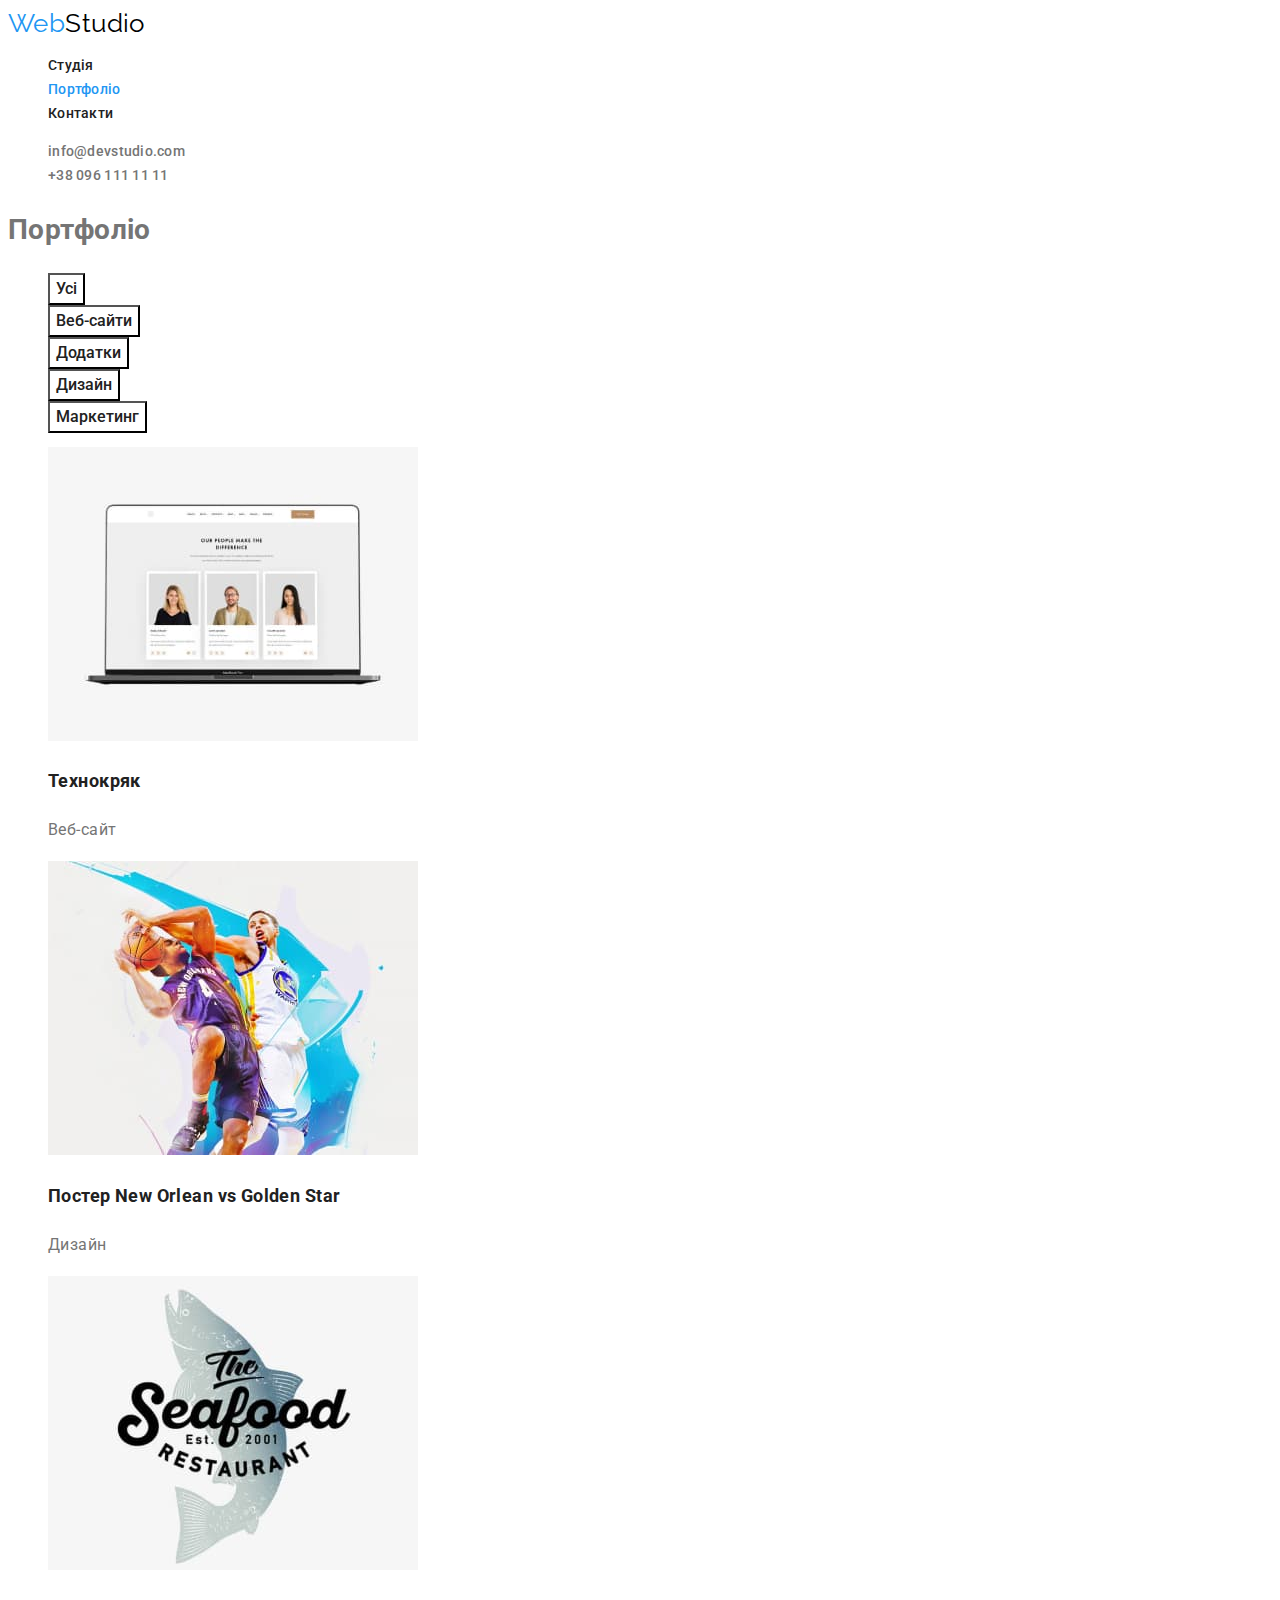
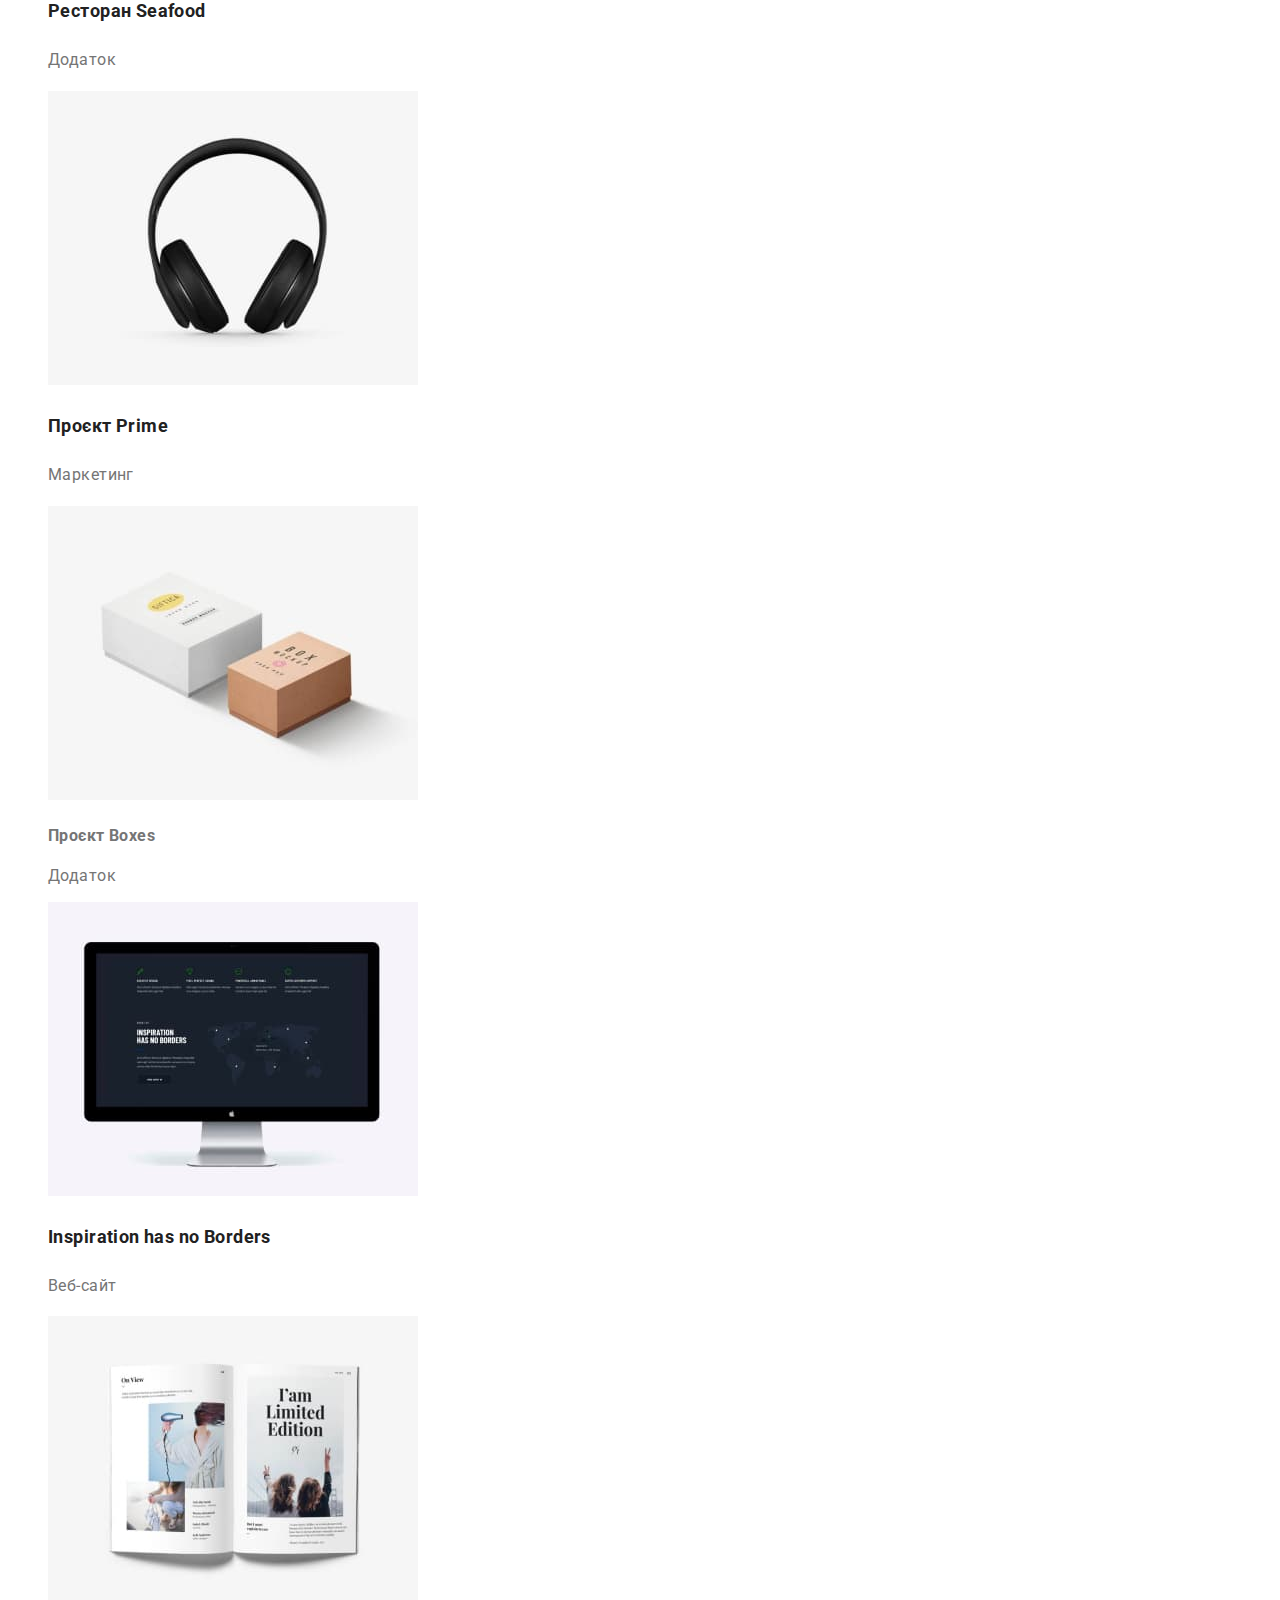
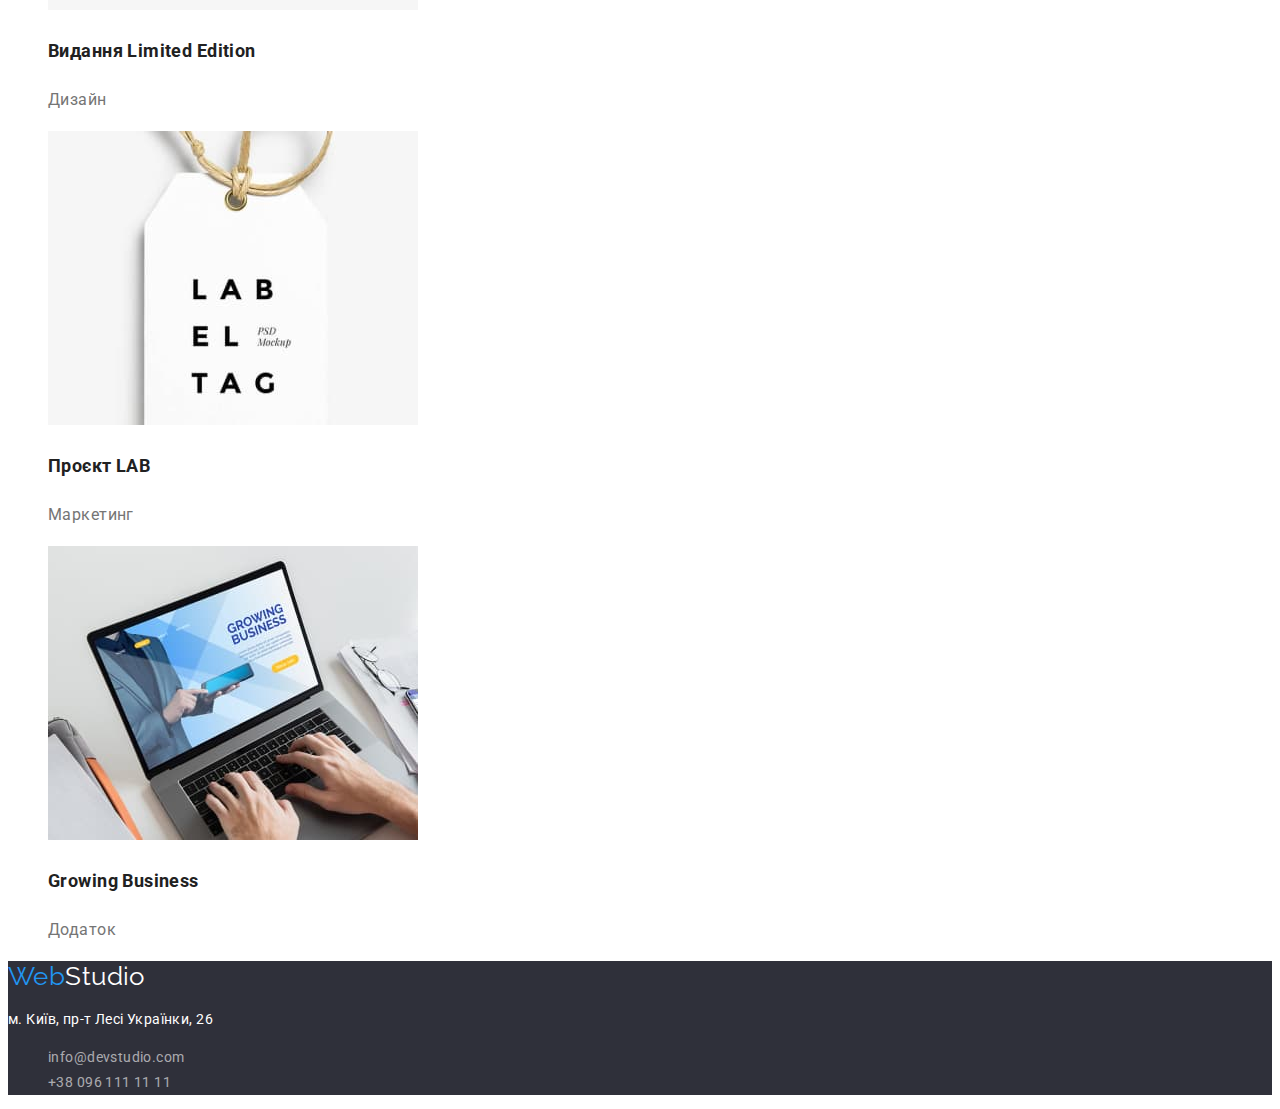
==== commit 006e967b: "Робота над помилками" ====
--- a/portfolio.html
+++ b/portfolio.html
@@ -15,6 +15,7 @@
     <link rel="stylesheet" href="./css/styles.css" />
   </head>
   <body>
+    <!-- header -->
     <header>
       <nav>
         <a href="./index.html" class="logo"
@@ -39,8 +40,10 @@
         </li>
       </ul>
     </header>
+    <!-- main -->
     <main>
       <section>
+        <h1>Портфоліо</h1>
         <ul class="button">
           <li><button type="button" class="button-secondary">Усі</button></li>
           <li>
@@ -55,6 +58,7 @@
           <li>
             <button type="button" class="button-secondary">Маркетинг</button>
           </li>
+          <!-- portfolio -->
         </ul>
         <ul class="portfolio">
           <li class="portfolio-pic">
@@ -65,8 +69,8 @@
                 width="370"
                 height="294"
               />
-              <h3 class="portfolio-tittle">Технокряк</h3>
-              <p>Веб-сайт</p>
+              <h2 class="portfolio-tittle">Технокряк</h2>
+              <p class="paragraph-portfolio">Веб-сайт</p>
             </a>
           </li>
           <li class="portfolio-pic">
@@ -77,8 +81,8 @@
                 width="370"
                 height="294"
               />
-              <h3 class="portfolio-tittle">Постер New Orlean vs Golden Star</h3>
-              <p>Дизайн</p>
+              <h2 class="portfolio-tittle">Постер New Orlean vs Golden Star</h2>
+              <p class="paragraph-portfolio">Дизайн</p>
             </a>
           </li>
           <li class="portfolio-pic">
@@ -89,8 +93,8 @@
                 width="370"
                 height="294"
               />
-              <h3 class="portfolio-tittle">Ресторан Seafood</h3>
-              <p>Додаток</p>
+              <h2 class="portfolio-tittle">Ресторан Seafood</h2>
+              <p class="paragraph-portfolio">Додаток</p>
             </a>
           </li>
           <li class="portfolio-pic">
@@ -101,8 +105,8 @@
                 width="370"
                 height="294"
               />
-              <h3 class="portfolio-tittle">Проєкт Prime</h3>
-              <p>Маркетинг</p>
+              <h2 class="portfolio-tittle">Проєкт Prime</h2>
+              <p class="paragraph-portfolio">Маркетинг</p>
             </a>
           </li>
           <li class="portfolio-pic">
@@ -113,8 +117,8 @@
                 width="370"
                 height="294"
               />
-              <h3 class="portfolio-tittle">Проєкт Boxes</h3>
-              <p>Додаток</p>
+              <h2 class="paragraph-portfolio">Проєкт Boxes</h2>
+              <p class="paragraph">Додаток</p>
             </a>
           </li>
           <li class="portfolio-pic">
@@ -125,8 +129,8 @@
                 width="370"
                 height="294"
               />
-              <h3 class="portfolio-tittle">Inspiration has no Borders</h3>
-              <p>Веб-сайт</p>
+              <h2 class="portfolio-tittle">Inspiration has no Borders</h2>
+              <p class="paragraph-portfolio">Веб-сайт</p>
             </a>
           </li>
           <li class="portfolio-pic">
@@ -137,8 +141,8 @@
                 width="370"
                 height="294"
               />
-              <h3 class="portfolio-tittle">Видання Limited Edition</h3>
-              <p>Дизайн</p>
+              <h2 class="portfolio-tittle">Видання Limited Edition</h2>
+              <p class="paragraph-portfolio">Дизайн</p>
             </a>
           </li>
           <li class="portfolio-pic">
@@ -149,8 +153,8 @@
                 width="370"
                 height="294"
               />
-              <h3 class="portfolio-tittle">Проєкт LAB</h3>
-              <p>Маркетинг</p>
+              <h2 class="portfolio-tittle">Проєкт LAB</h2>
+              <p class="paragraph-portfolio">Маркетинг</p>
             </a>
           </li>
           <li class="portfolio-pic">
@@ -161,13 +165,14 @@
                 width="370"
                 height="294"
               />
-              <h3 class="portfolio-tittle">Growing Business</h3>
-              <p>Додаток</p>
+              <h2 class="portfolio-tittle">Growing Business</h2>
+              <p class="paragraph-portfolio">Додаток</p>
             </a>
           </li>
         </ul>
       </section>
     </main>
+    <!-- footer -->
     <footer>
       <div class="footer">
         <a href="./index.html" class="logo"
--- a/css/styles.css
+++ b/css/styles.css
@@ -9,14 +9,20 @@
 :root {
   --primary-text-color: #757575;
   --accent-color: #2196f3;
+  --white-color: #ffffff;
+  --text-color-decoration: #212121;
+  --background-second-color: #f5f4fa;
+  --button-hover-color: #188ce8;
+  --header-footer-color: #2f303a;
+  --logo-black: #000000;
 }
 body {
-  background-color: #ffffff;
-  color: #757575;
+  background-color: var(--background-color);
+  color: var(--primary-text-color);
   font-family: Roboto, sans-serif;
   letter-spacing: 0.03em;
-  font-size: 16px;
-  line-height: 1.18;
+  font-size: 14px;
+  line-height: 1.71;
 }
 ul {
   list-style: none;
@@ -26,31 +32,30 @@
 
 .logo:hover,
 .logo:focus {
-  color: #2196f3;
+  color: var(--accent-color);
 }
 .logo {
   font-family: Raleway, sans-serif;
   text-decoration: none;
   font-size: 26px;
   line-height: 1.2;
-  color: #2196f3;
+  color: var(--accent-color);
   cursor: pointer;
 }
 
 .logo-color.footer {
-  color: #ffffff;
+  color: var(--white-color);
 }
 
 .logo-color {
-  color: #000000;
+  color: var(--logo-black);
 }
 
 /* site nav */
 
 .site-nav .link-nav {
-  color: #757575;
-  font-weight: 500;
-  font-size: 14px;
+  color: var(--text-color-decoration);
+  font-weight: 500;
   line-height: 1.14;
   letter-spacing: 0.02em;
   text-decoration: none;
@@ -58,17 +63,16 @@
 
 .site-nav .link-nav:hover,
 .site-nav .link-nav:focus {
-  color: #2196f3;
+  color: var(--accent-color);
 }
 
 .site-nav .link-nav.current {
-  color: #2196f3;
+  color: var(--accent-color);
 }
 
 .auth-nav .link-auth {
-  color: #757575;
-  font-weight: 500;
-  font-size: 14px;
+  color: var(--primary-text-color);
+  font-weight: 500;
   line-height: 1.14;
   letter-spacing: 0.02em;
   text-decoration: none;
@@ -76,72 +80,79 @@
 
 .auth-nav .link-auth:hover,
 .auth-nav .link-auth:focus {
-  color: #2196f3;
+  color: var(--accent-color);
 }
 
 /* hero */
 .hero {
-  background-color: #2f303a;
+  background-color: var(--header-footer-color);
 }
 
 .hero-tittle {
-  color: #ffffff;
+  color: var(--white-color);
   font-weight: 900;
-  font-size: 1.36;
-  line-height: 60px;
+  font-size: 44px;
+  line-height: 1.36;
   text-align: center;
   letter-spacing: 0.06em;
   text-transform: uppercase;
 }
 
 .button-primary {
-  background-color: #2196f3;
-  color: #ffffff;
-  width: 216px;
-  height: 50px;
+  background-color: var(--accent-color);
+  color: var(--white-color);
   font-family: inherit;
   font-weight: 700;
+  font-size: 16px;
   line-height: 1.87;
   cursor: pointer;
 }
 
 .button-primary:hover,
 .button-primary:focus {
-  color: #188ce8;
+  color: var(--button-hover-color);
 }
 
 /* section */
 .section-tittle {
-  color: #212121;
-  font-style: normal;
+  color: var(--text-color-decoration);
   font-weight: 700;
   font-size: 36px;
   line-height: 1.16;
 }
 
+.tittle {
+  font-size: 14px;
+  line-height: 1.14;
+}
 /* advantage */
 
 .advantage .tittle {
-  color: #212121;
+  color: var(--text-color-decoration);
 }
 
 /* team */
 .team-tittle {
-  color: #212121;
-  font-weight: 500;
+  color: var(--text-color-decoration);
+  font-weight: 500;
+  font-size: 16px;
   line-height: 1.18;
 }
 
 .team {
-  background-color: #f5f4fa;
+  background-color: var(--background-second-color);
 }
 
 .team-pic {
-  background-color: #ffffff;
+  background-color: var(--white-color);
+}
+.paragraph {
+  font-size: 16px;
+  line-height: 1.18;
 }
 /* footer */
 .footer {
-  background-color: #2f303a;
+  background-color: var(--header-footer-color);
 }
 
 /* ==========сторінка портфоліо============= */
@@ -149,13 +160,12 @@
 /* portfolio nav */
 
 .logo:hover {
-  color: #2196f3;
+  color: var(--accent-color);
 }
 
 .portfolio-nav .portfolio-link {
-  color: #757575;
-  font-weight: 500;
-  font-size: 14px;
+  color: var(--text-color-decoration);
+  font-weight: 500;
   line-height: 1.14;
   letter-spacing: 0.02em;
   text-decoration: none;
@@ -163,13 +173,12 @@
 
 .portfolio-nav .portfolio-link:hover,
 .portfolio-nav .portfolio-link:focus {
-  color: #2196f3;
+  color: var(--accent-color);
 }
 
 .portfolio-auth .portfolio-case {
-  color: #757575;
-  font-weight: 500;
-  font-size: 14px;
+  color: var(--primary-text-color);
+  font-weight: 500;
   line-height: 1.14;
   letter-spacing: 0.02em;
   text-decoration: none;
@@ -177,59 +186,60 @@
 
 .portfolio-auth .portfolio-case:hover,
 .portfolio-auth .portfolio-case:focus {
-  color: #2196f3;
+  color: var(--accent-color);
 }
 
 .portfolio-nav .portfolio-link.current {
-  color: #2196f3;
+  color: var(--accent-color);
 }
 
 /* button */
-.button .button-secondary {
+.button button {
   font-family: inherit;
   font-weight: 500;
+  font-size: 16px;
   line-height: 1.62;
   cursor: pointer;
 }
 
 .button-secondary {
-  background-color: #f5f4fa;
-  color: #212121;
+  background-color: var(--white-color);
+  color: var(--text-color-decoration);
 }
 .button-secondary:hover,
 .button-secondary:focus {
-  color: #f5f4fa;
-  background-color: #2196f3;
+  color: var(--white-color);
+  background-color: var(--accent-color);
 }
 
 /* portfolio */
 
 .portfolio-tittle {
-  color: #212121;
+  color: var(--text-color-decoration);
   font-weight: 700;
   font-size: 18px;
-  line-height: 36px;
-  text-decoration: none;
+  line-height: 2;
+  text-decoration: none;
+}
+
+.paragraph-portfolio {
+  font-size: 16px;
+  line-height: 1.87;
 }
 
 .portfolio {
-  background-color: #f5f5f5;
-}
-
-.portfolio-pic {
-  background-color: #ffffff;
+  background-color: var(--white-color);
 }
 
 .link-pic {
   text-decoration: none;
-  color: #757575;
+  color: var(--primary-text-color);
 }
 
 /* footer */
 .footer-auth {
   font-style: normal;
-  color: #ffffff;
-  font-size: 14px;
+  color: var(--white-color);
   line-height: 24px;
   text-decoration: none;
   color: rgba(255, 255, 255, 0.6);
@@ -237,7 +247,6 @@
 
 .footer-auth.map {
   font-style: normal;
-  font-size: 14px;
   line-height: 24px;
-  color: #ffffff;
-}
+  color: var(--white-color);
+}
